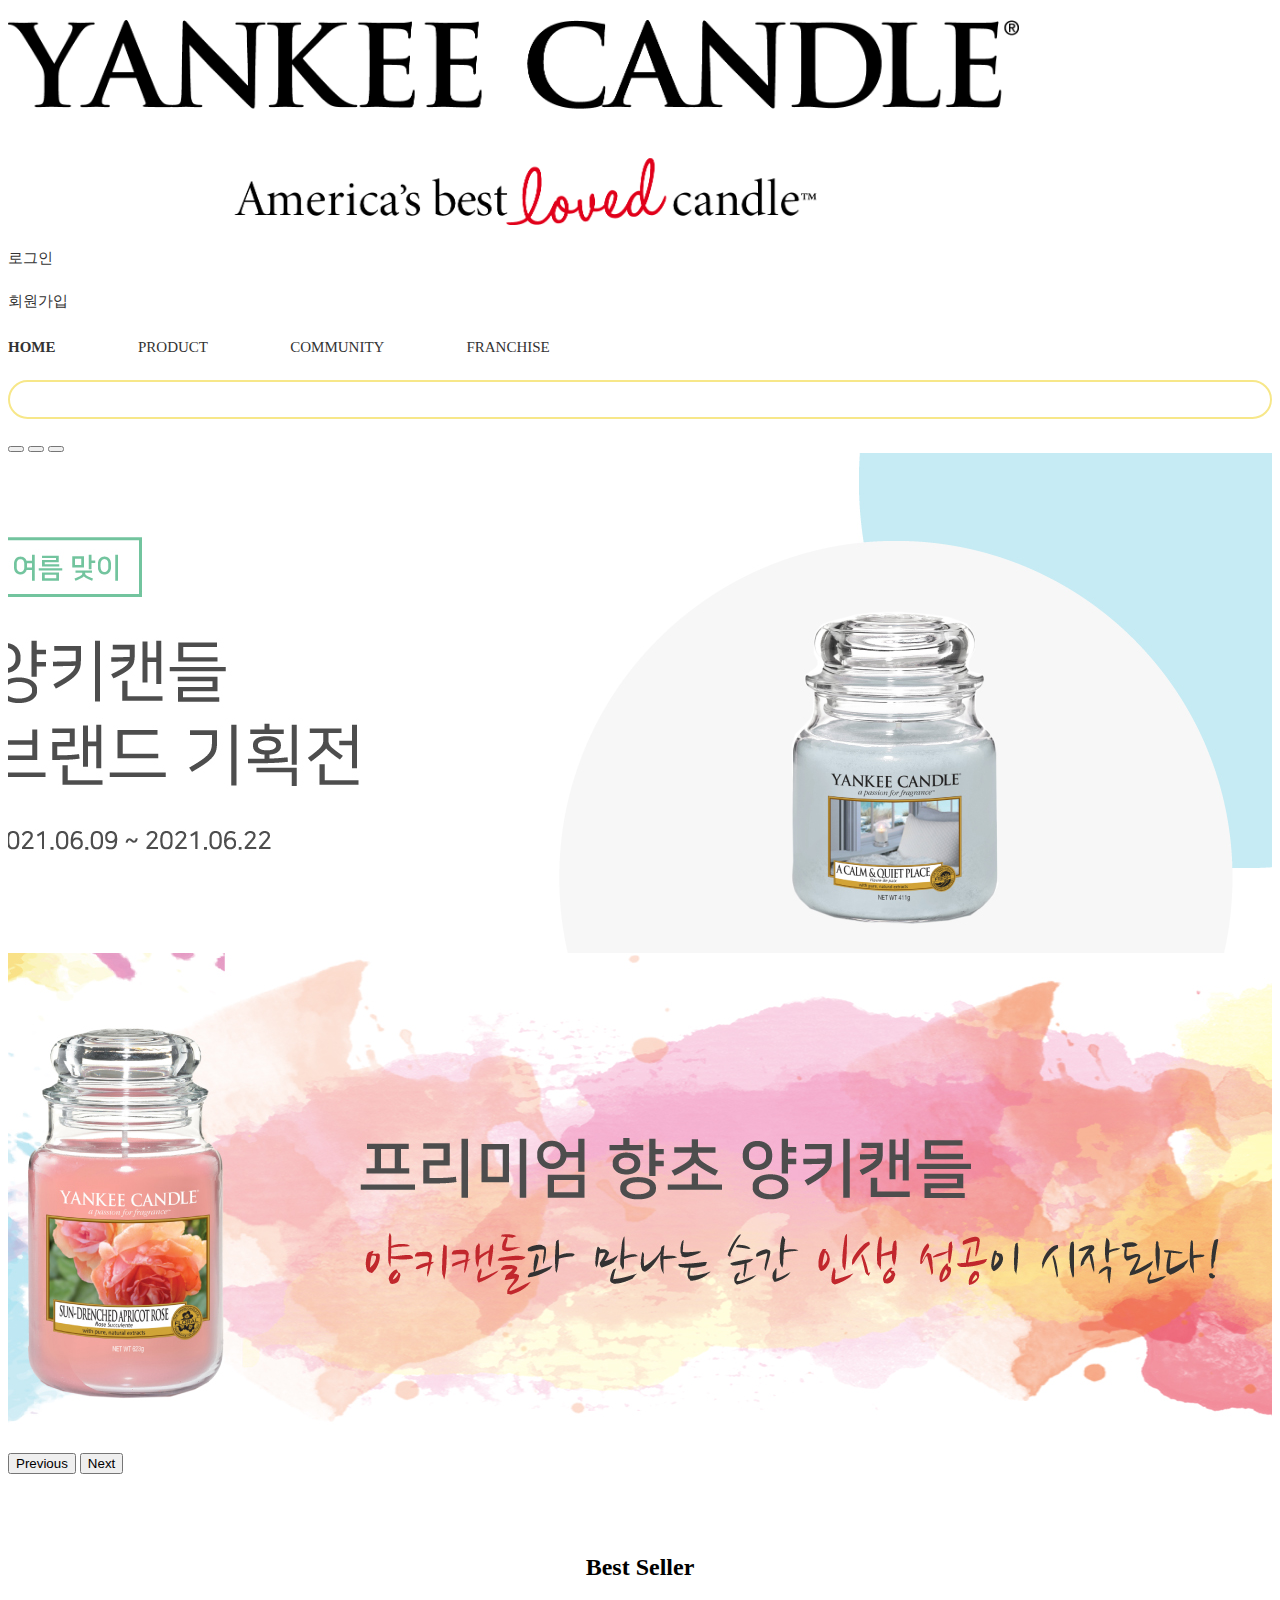
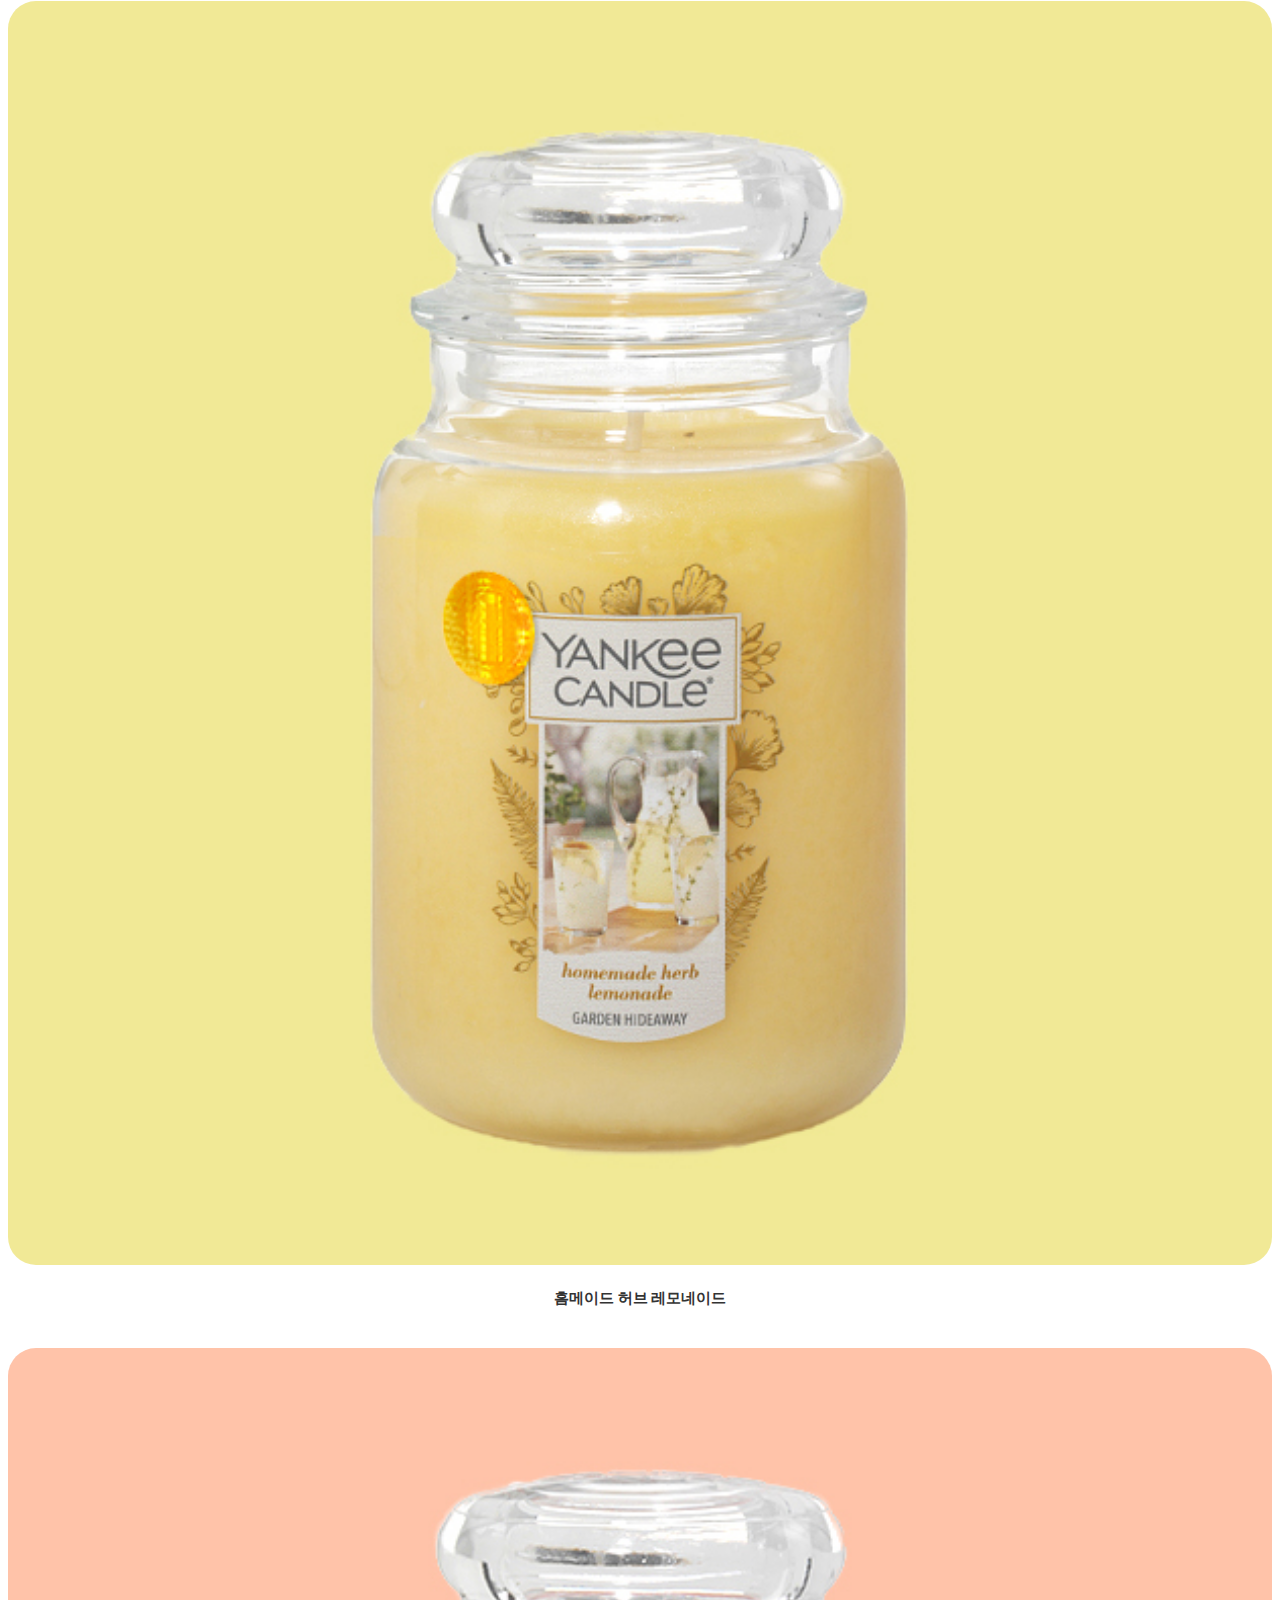
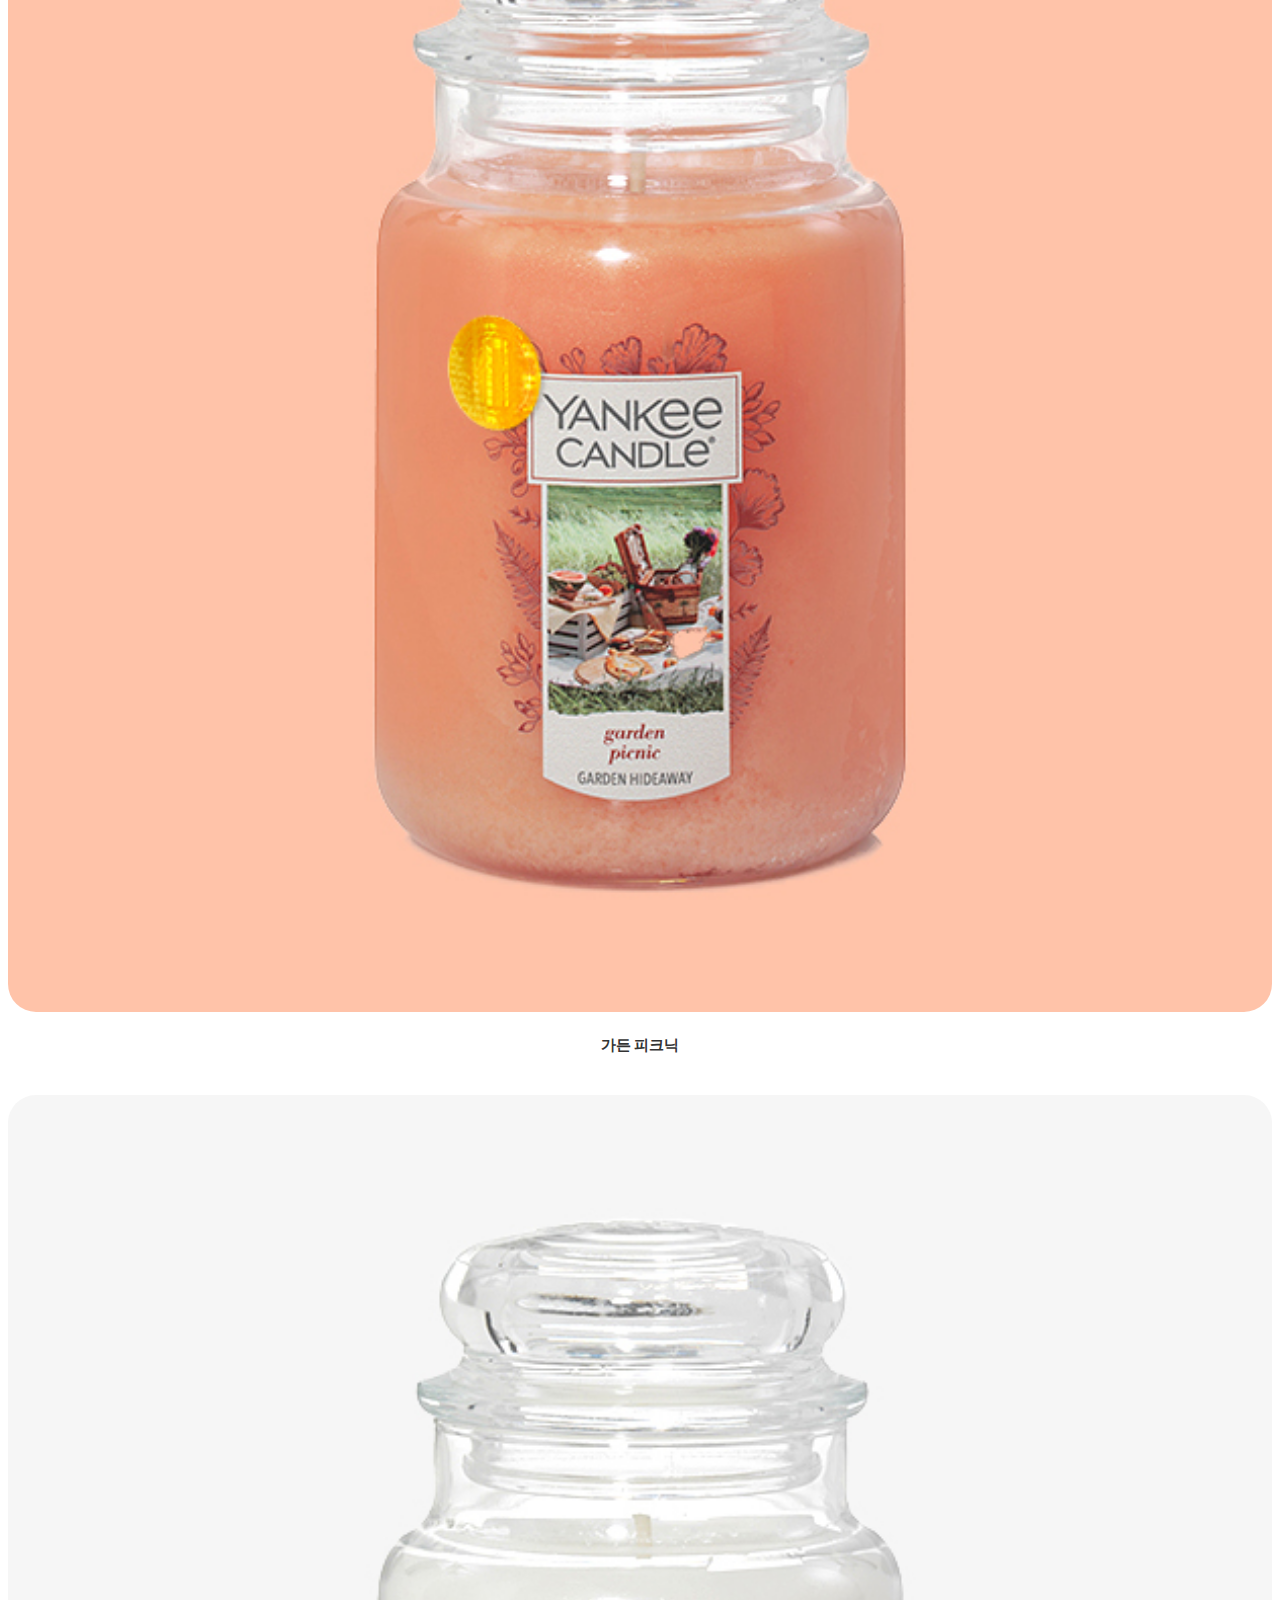
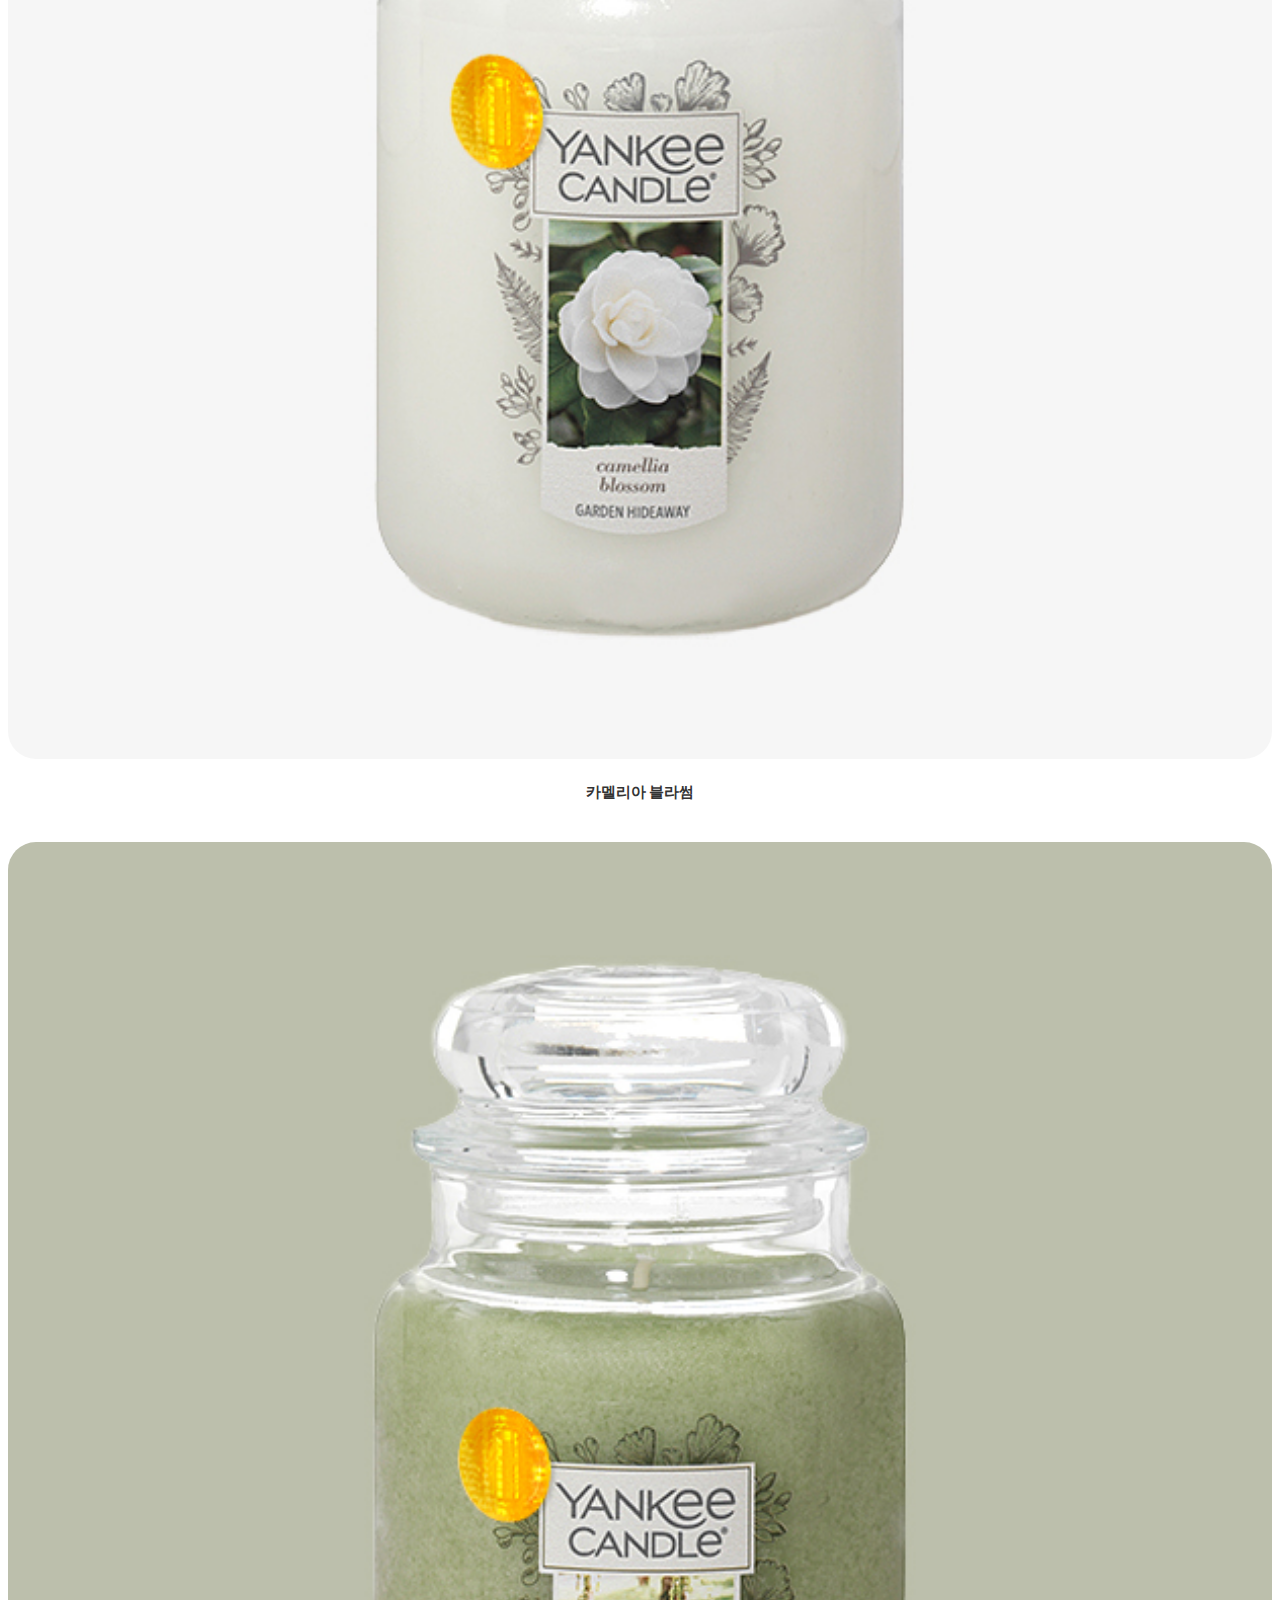
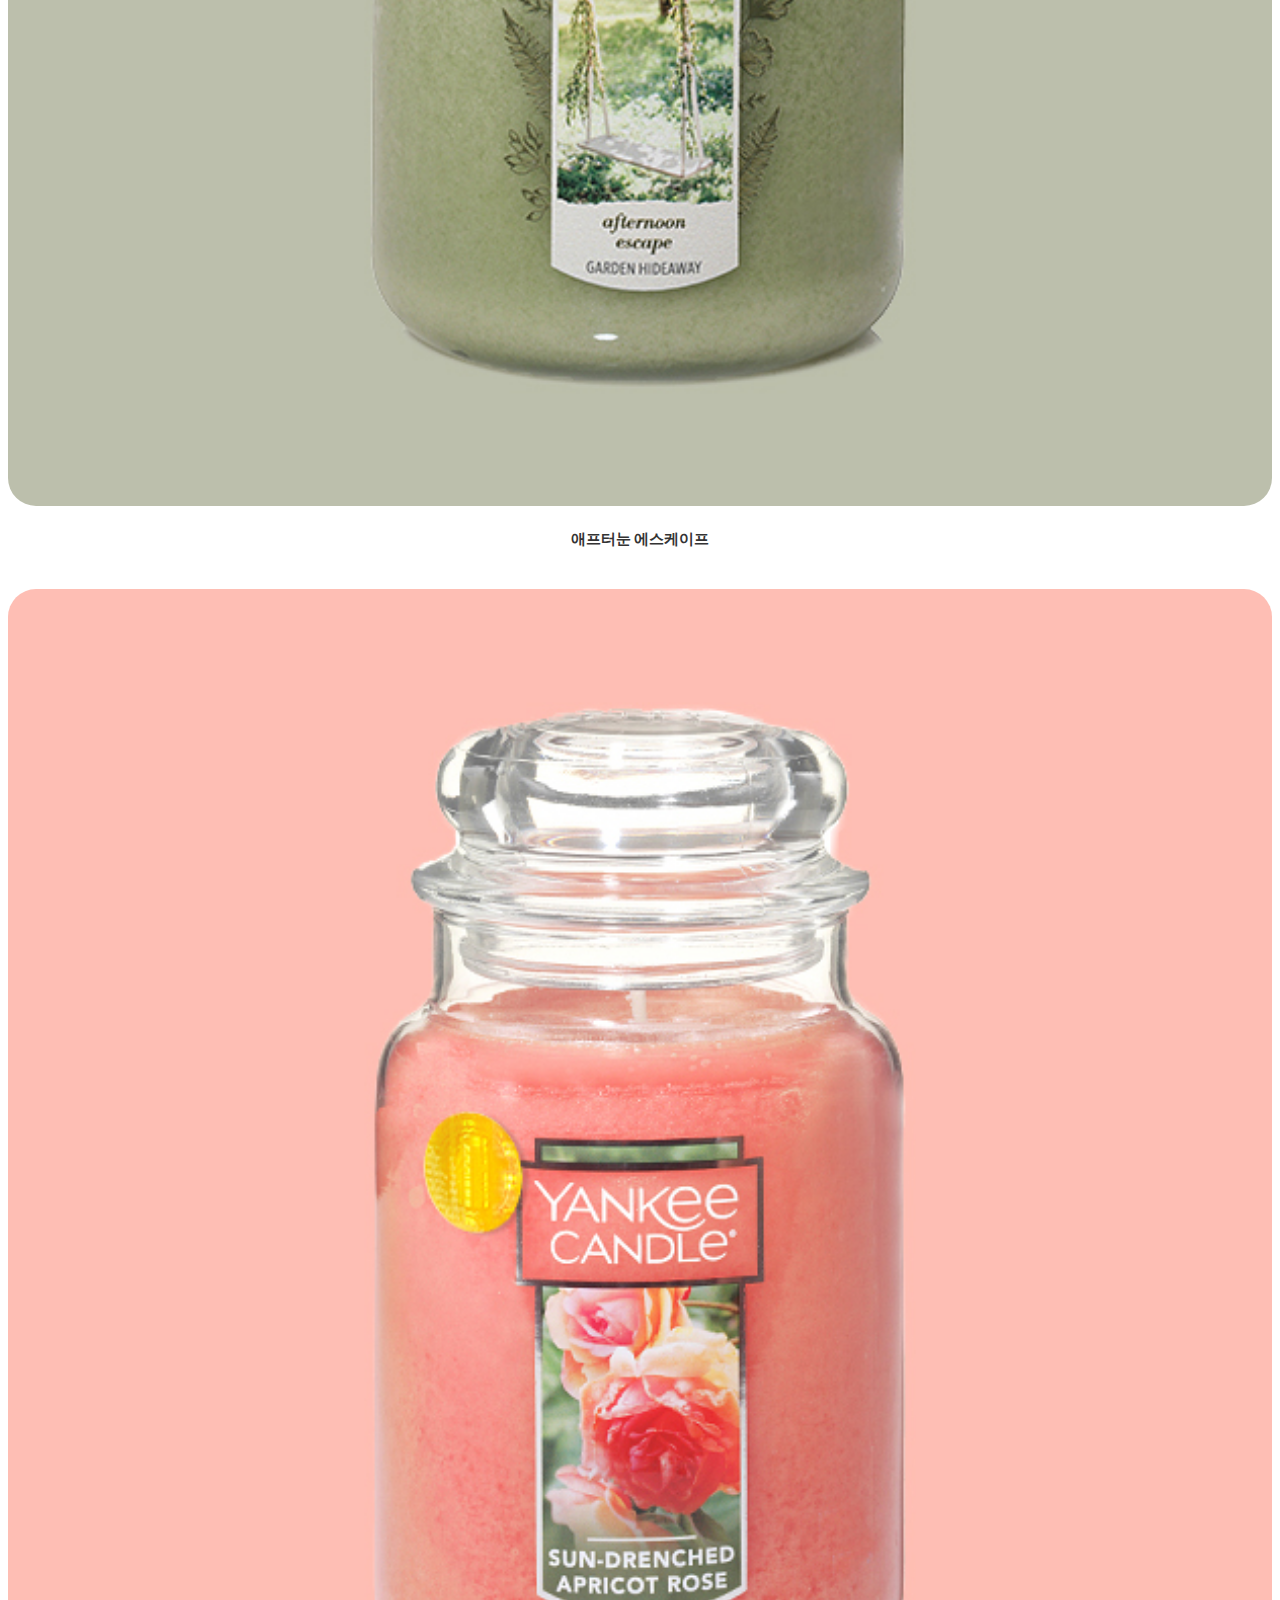
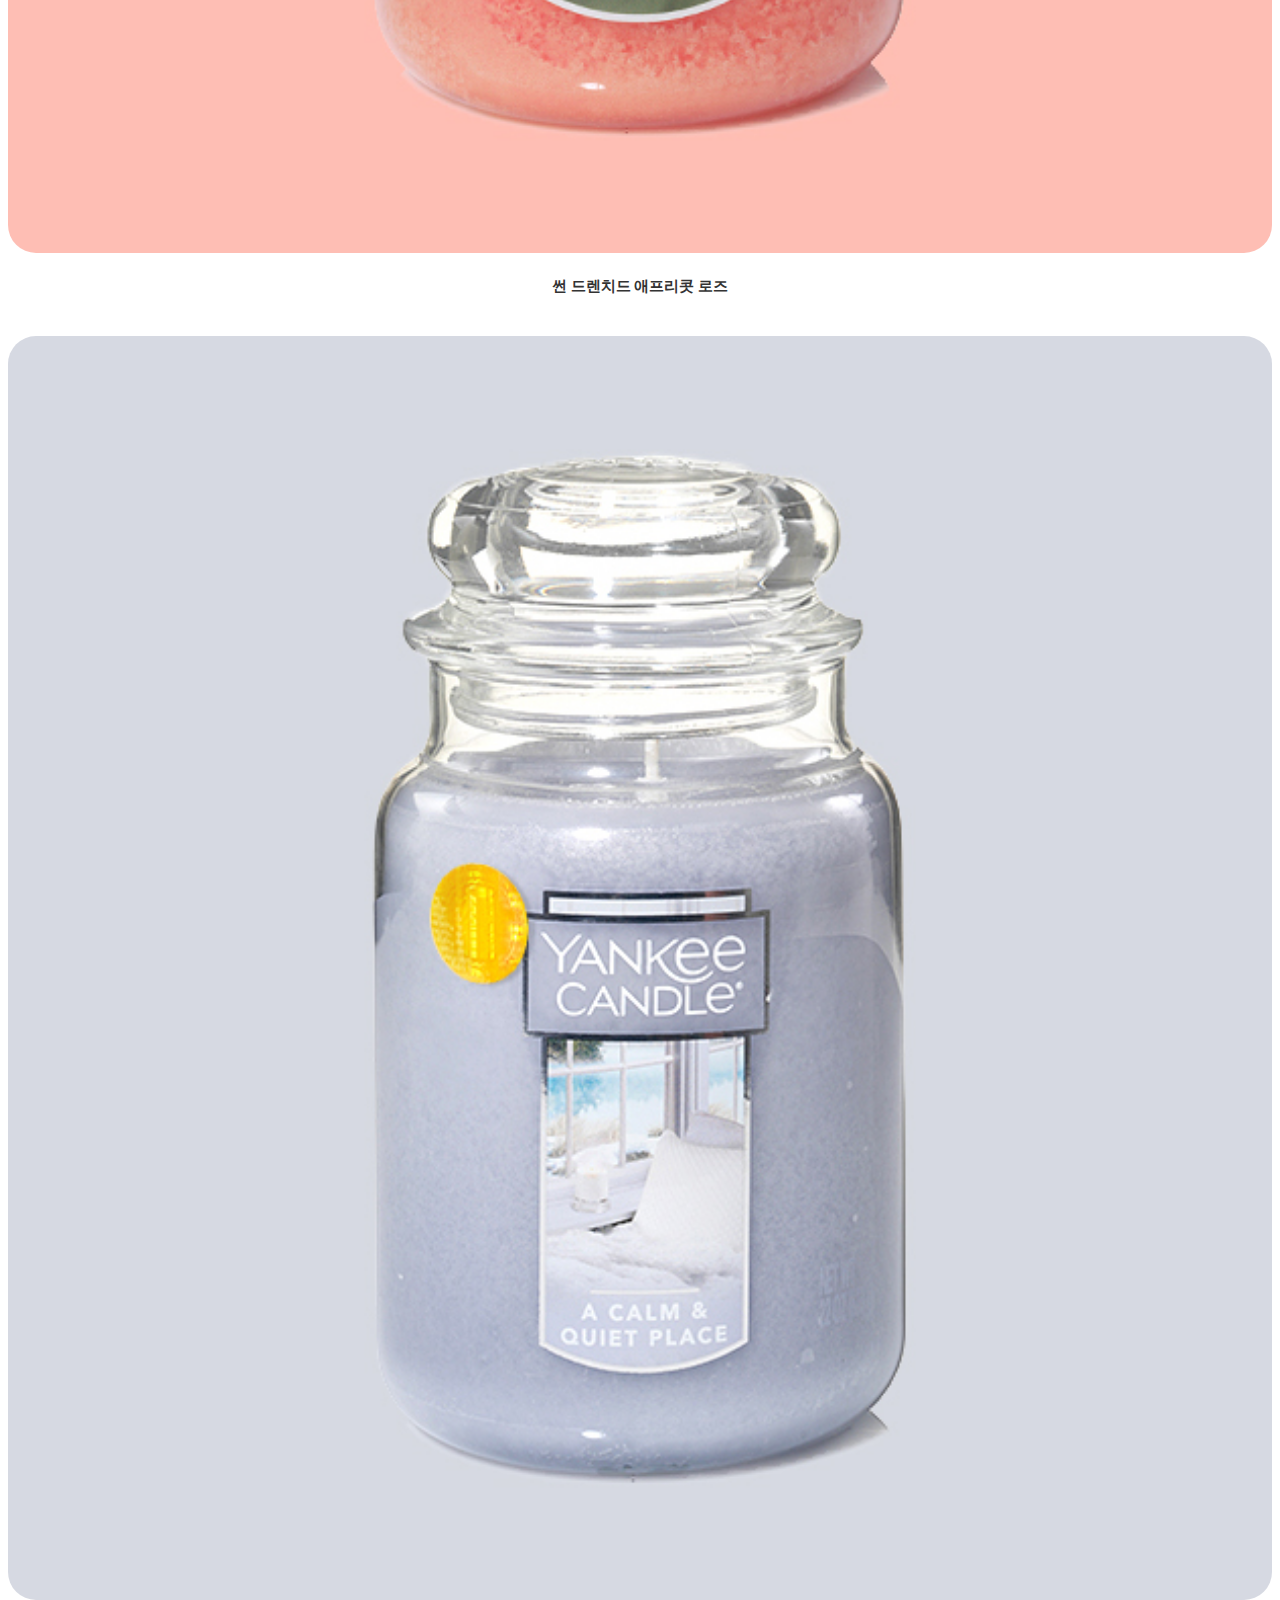
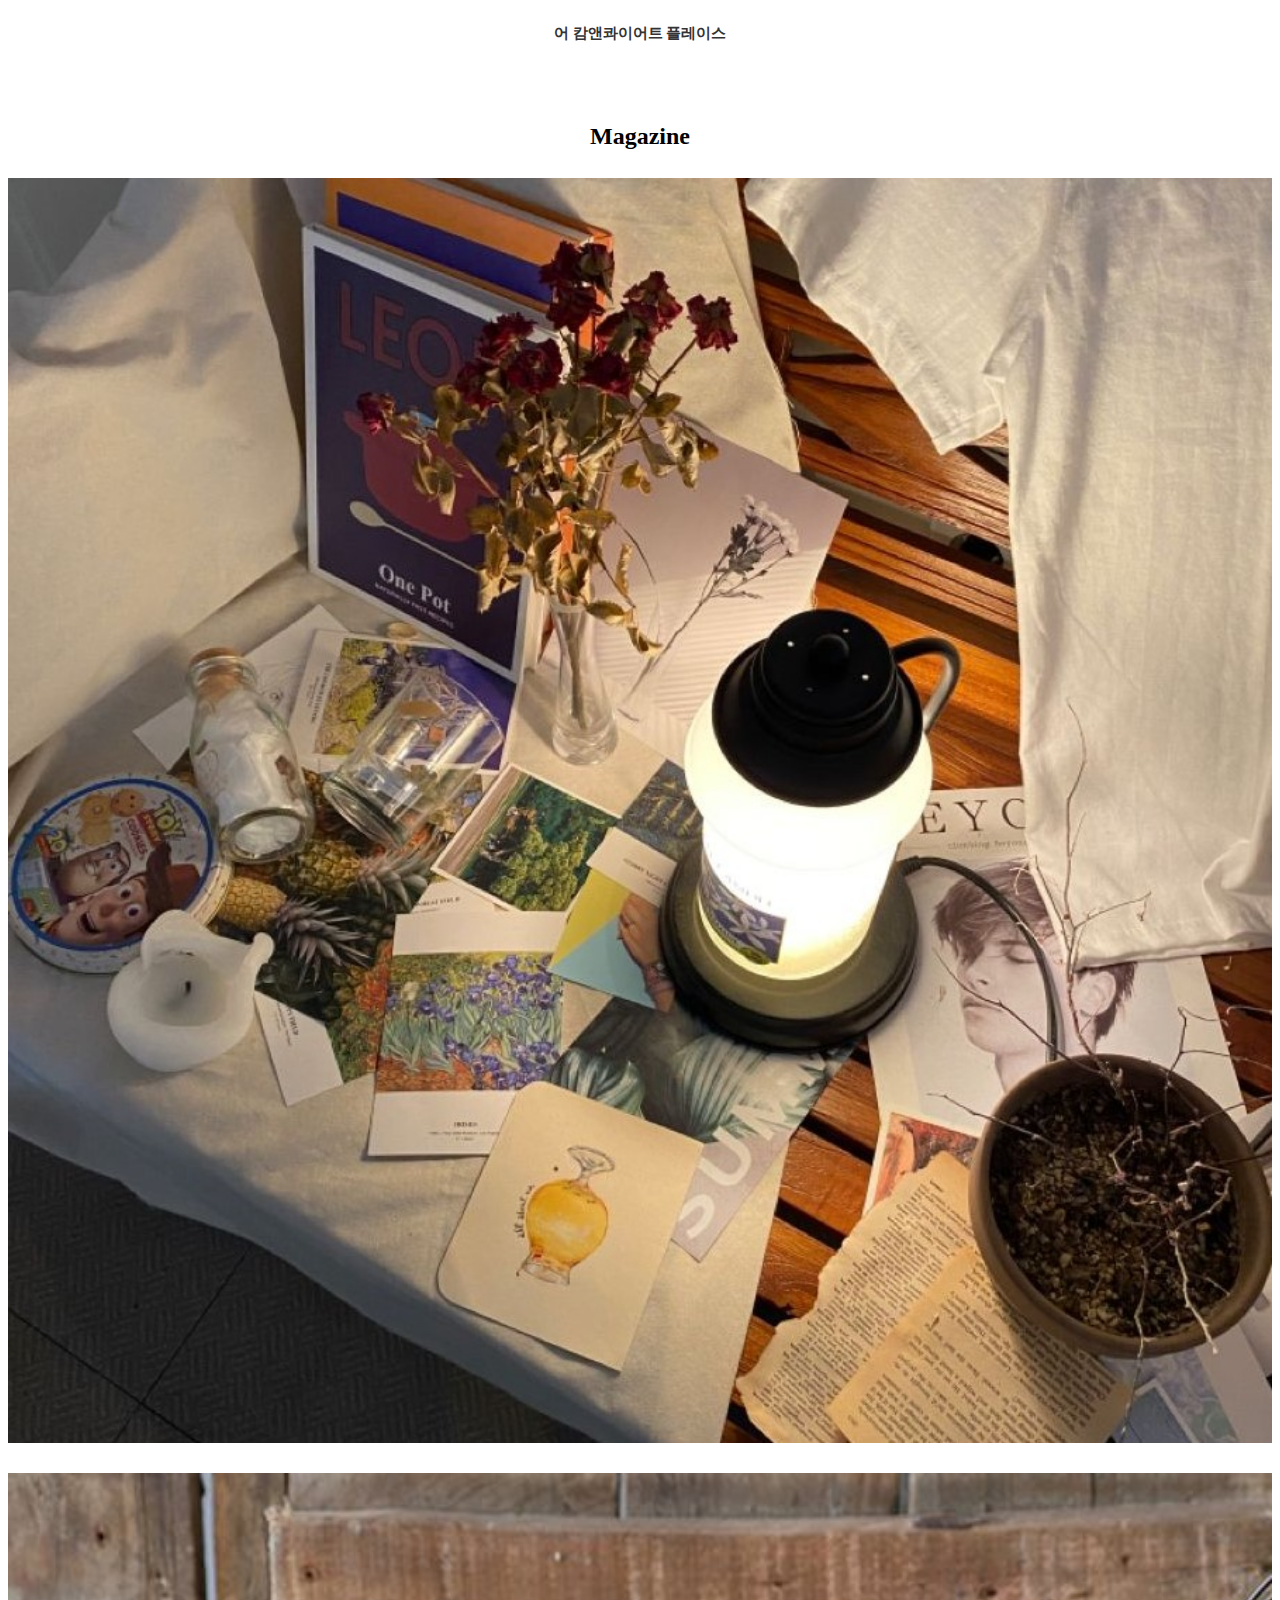
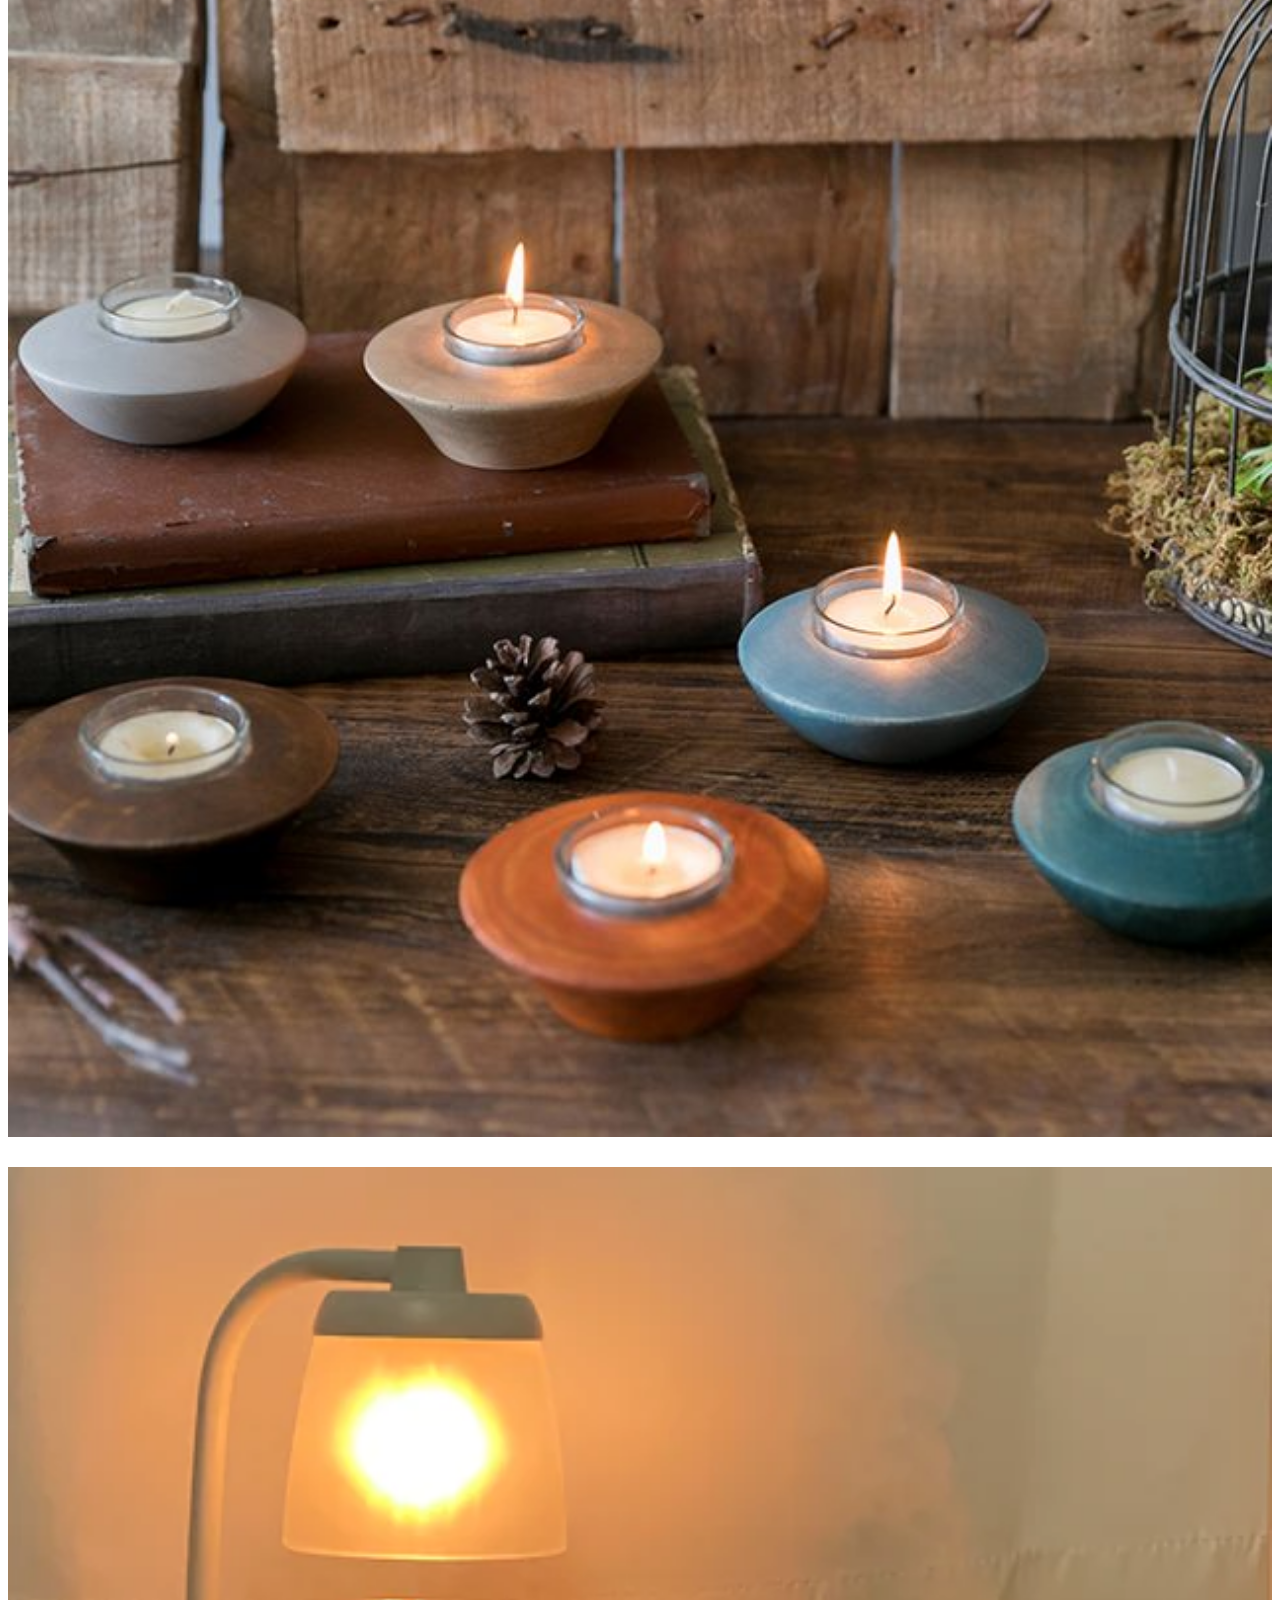
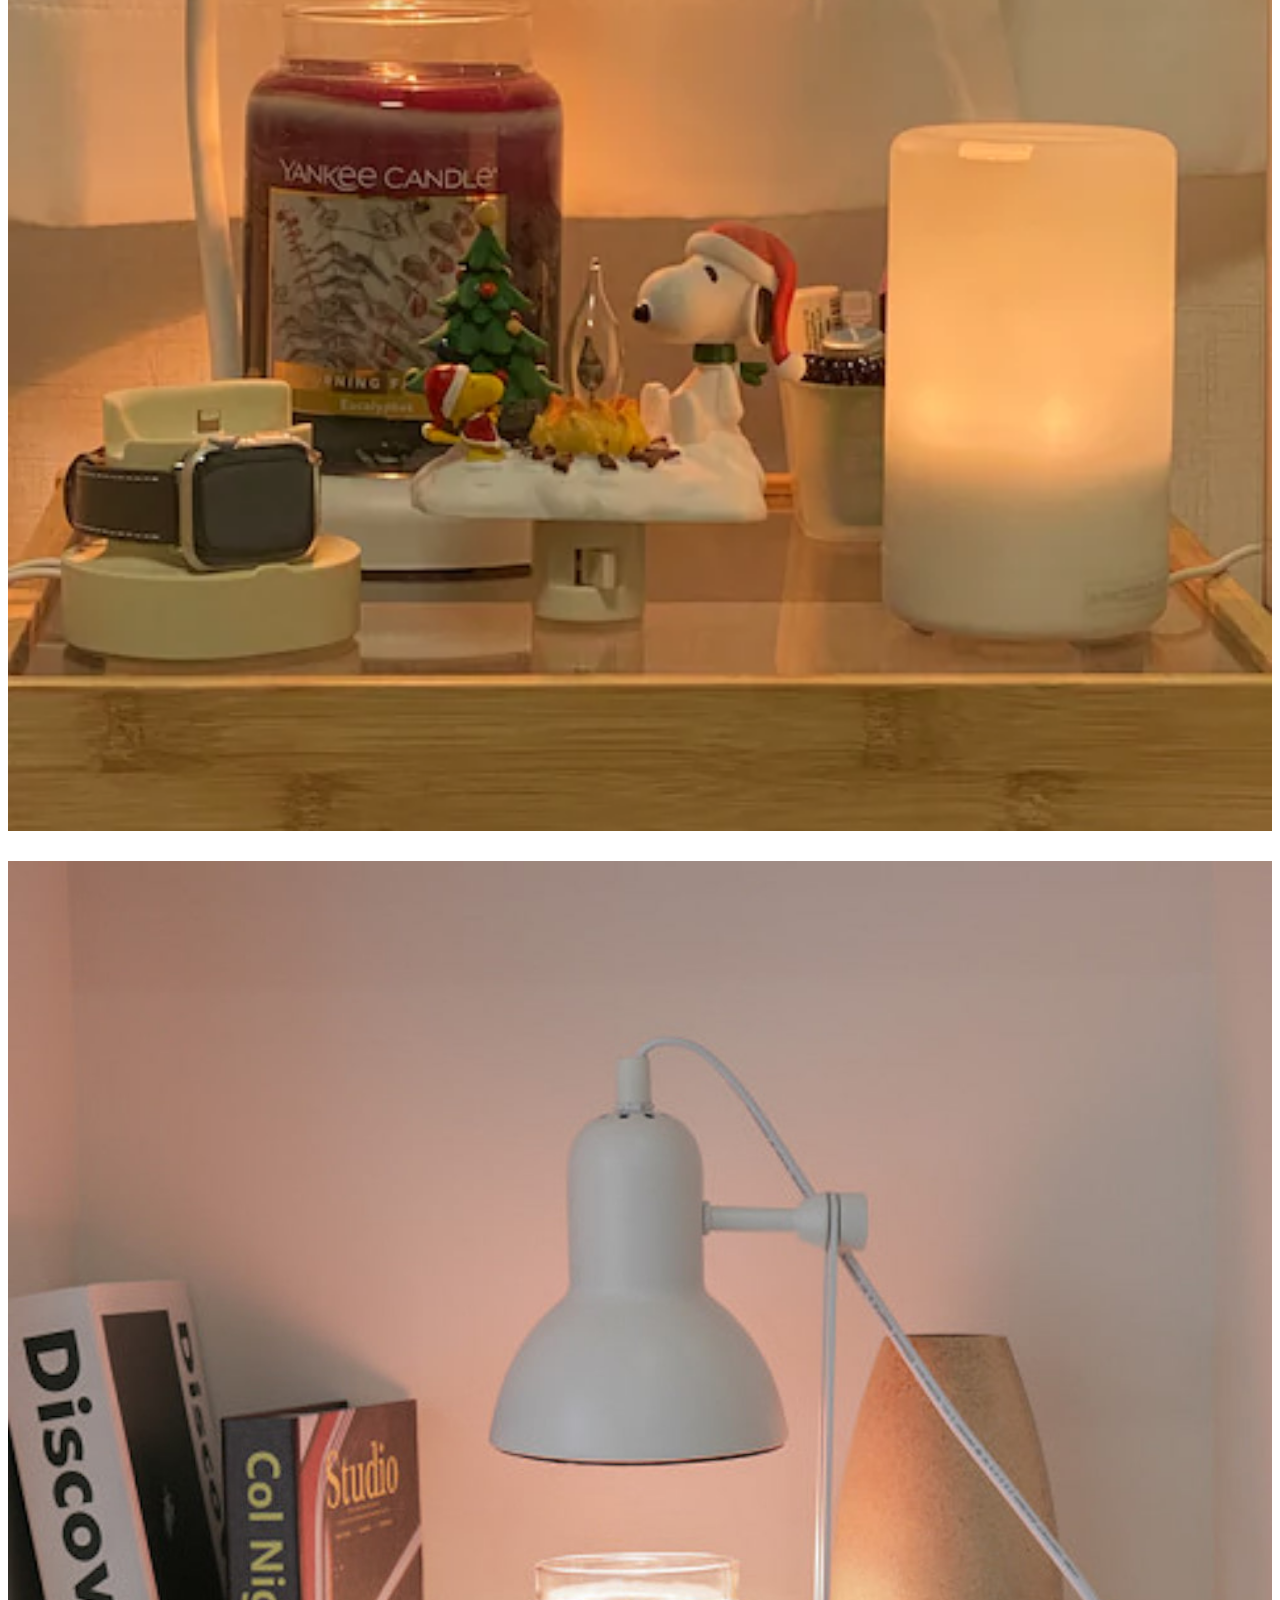
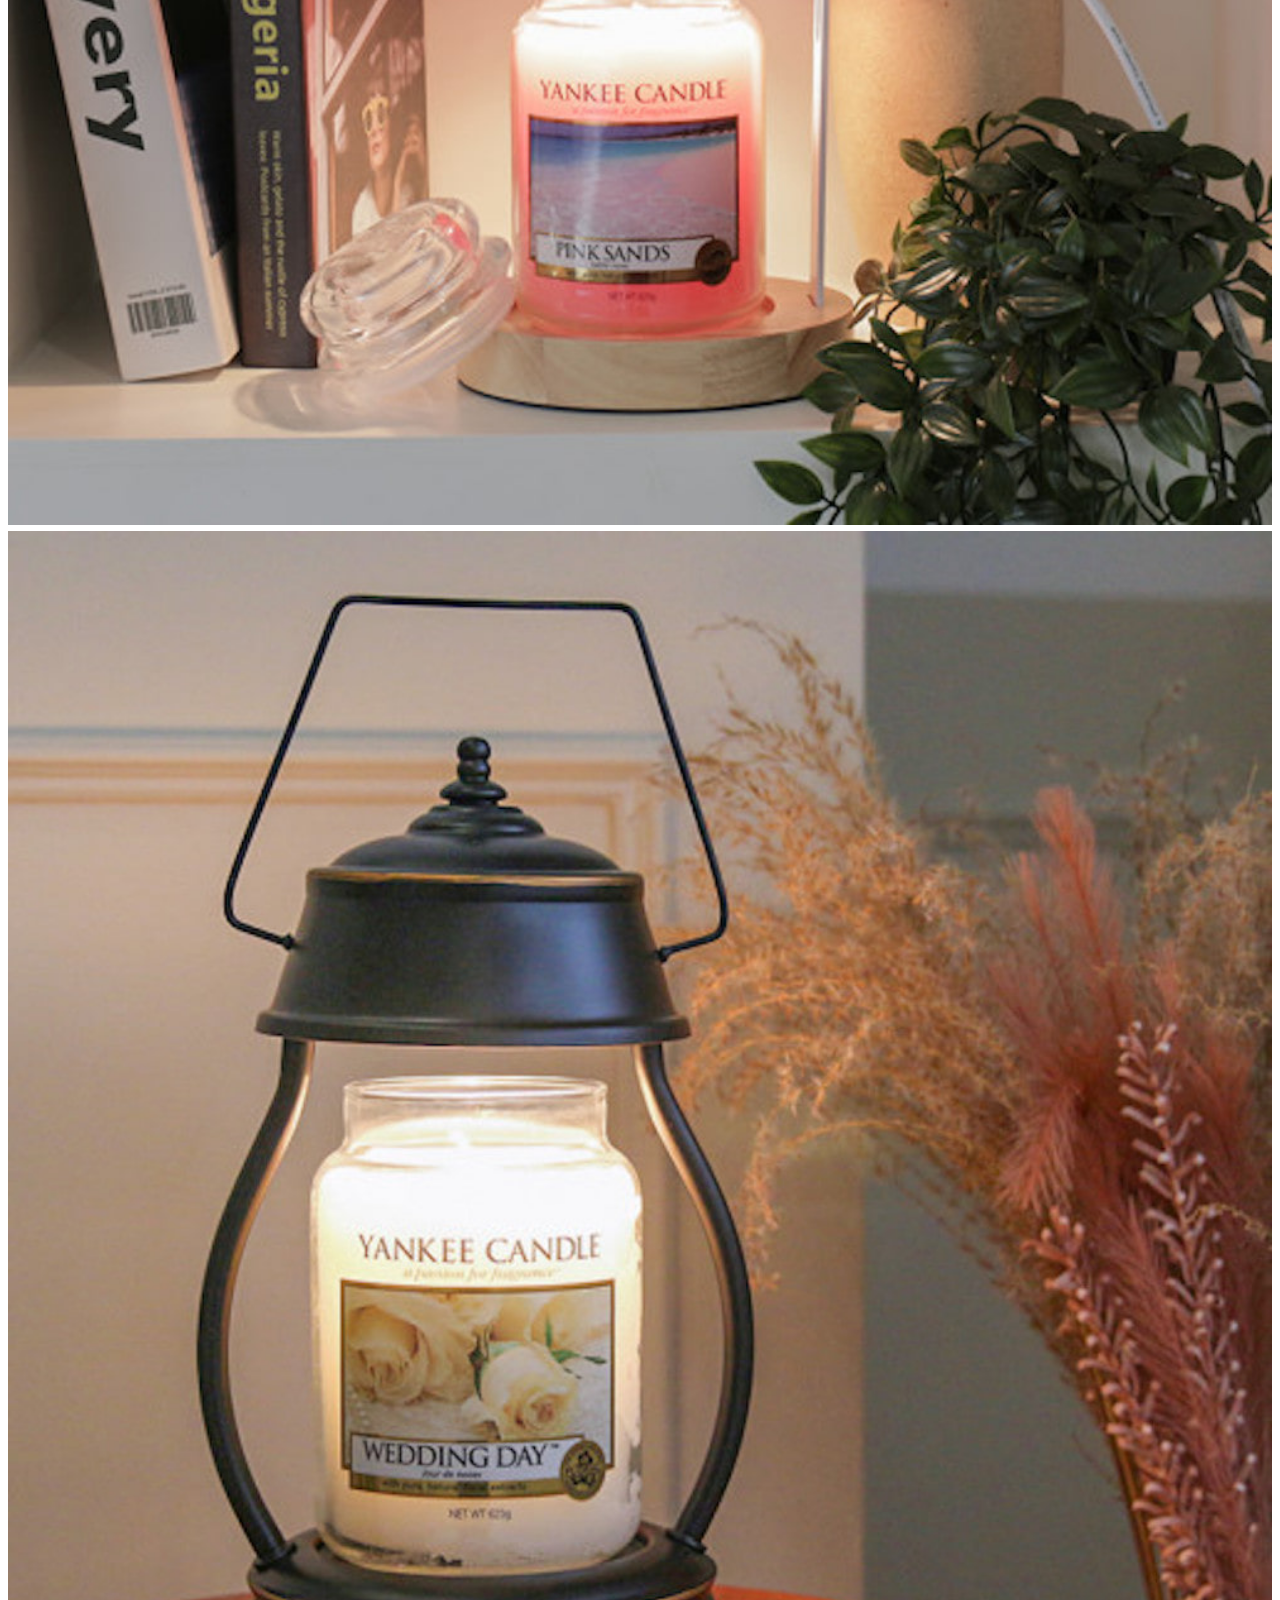
==== index.html @ b6dd4303 "Add files via upload" ====
<!DOCTYPE html>
<html lang="ko-KR">
<head>
	<meta charset="utf-8">
	<meta name="viewport" content="width=device-width, initial-scale=1">
	<link rel="stylesheet" href="style1.css">

	<title>	YANKEE CANDLE </title>
	<link href="https://cdn.jsdelivr.net/npm/bootstrap@5.0.1/dist/css/bootstrap.min.css" rel="stylesheet" integrity="sha384-+0n0xVW2eSR5OomGNYDnhzAbDsOXxcvSN1TPprVMTNDbiYZCxYbOOl7+AMvyTG2x" crossorigin="anonymous">
</head>

<body>

	<script src="https://cdn.jsdelivr.net/npm/bootstrap@5.0.1/dist/js/bootstrap.bundle.min.js" integrity="sha384-gtEjrD/SeCtmISkJkNUaaKMoLD0//ElJ19smozuHV6z3Iehds+3Ulb9Bn9Plx0x4" crossorigin="anonymous"></script>
	
	<div class="container">
		<div class="row">
			<div class="col-3">
				<a href="home.html" class="logo">
					<div class="logo" role="alert" mr-left>
						<img class="logo-image" src="./images/logo.png" width="80%">
					</div>
				</a>
			</div>
			<div class="col-7"></div>
			<div class="col-1">
				<div class="login">
					<a class="login-link" href="#">로그인</a>
				</div>
	     	</div>
	     	<div class="col-1">
	     		<div class="membership">
	     			<a class="membership-link" href="#">회원가입</a>
	     		</div>
	     	</div>
		</div>
	</div>

	<!-- navbar -->
	<div class="container">
		<div class="row">
			<div class="col-6">
				<div class="nav">
					<a class="nav-link1" href="home.html"><b>HOME</b> &nbsp;&nbsp;&nbsp;&nbsp; </a>
					<a class="nav-link2" href="product.html">PRODUCT &nbsp;&nbsp;&nbsp;&nbsp; </a> 
					<a class="nav-link3" href="community.html">COMMUNITY &nbsp;&nbsp;&nbsp;&nbsp; </a> 
					<a class="nav-link4" href="franchise.html">FRANCHISE &nbsp;&nbsp;&nbsp;&nbsp; </a> 
				</div>
			</div>
			<div class="col-2"></div>
			<div class="col-4">
				<div class="search"></div>
			</div>
		</div>
	</div>

	
	<!-- Carousel -->
	<div id="carouselExampleIndicators" class="carousel slide" data-bs-ride="carousel">
	  <div class="carousel-indicators">
	    <button type="button" data-bs-target="#carouselExampleIndicators" data-bs-slide-to="0" class="active" aria-current="true" aria-label="Slide 1"></button>
	    <button type="button" data-bs-target="#carouselExampleIndicators" data-bs-slide-to="1" aria-label="Slide 2"></button>
	    <button type="button" data-bs-target="#carouselExampleIndicators" data-bs-slide-to="2" aria-label="Slide 3"></button>
	  </div>
	  <div class="carousel-inner">
	    <div class="carousel-item item1 active">
	    	<div class="helper"></div><div class="intro">	 
	    	</div>
	    </div>
	    <div class="carousel-item item2">
	    	<div class="helper"></div><div class="intro">	 
	    	</div>
	    </div>
	  </div>
	  <button class="carousel-control-prev" type="button" data-bs-target="#carouselExampleIndicators" data-bs-slide="prev">
	    <span class="carousel-control-prev-icon" aria-hidden="true"></span>
	    <span class="visually-hidden">Previous</span>
	  </button>
	  <button class="carousel-control-next" type="button" data-bs-target="#carouselExampleIndicators" data-bs-slide="next">
	    <span class="carousel-control-next-icon" aria-hidden="true"></span>
	    <span class="visually-hidden">Next</span>
	  </button>
	</div>

	

	<!-- Best Seller  -->
	<div class="container">
		<div class="row">
			<div class="col-5"></div>
			<div class="col-2">
				<div class="best">
				  <b>Best Seller</b>
				</div>
			<div class="col-5"></div>
			</div>
		</div>

		<div class="row">
			<div class="col-2">
				<a href="product-1.html" class="best1-1">
					<img class="best-image" src="./images/b_1.jpg" width="100%" >
					<div class="best-info">
						<h4>홈메이드 허브 레모네이드</h4>
					</div>
				</a>
			</div>

			<div class="col-2">
				<a href="product-1.html" class="best1-1">
					<img class="best-image" src="./images/b_2.jpg" width="100%" >
					<div class="best-info">
						<h4>가든 피크닉</h4>
					</div>
				</a>
			</div>

			<div class="col-2">
				<a href="product-1.html" class="category1-1">
					<img class="best-image" src="./images/b_3.jpg" width="100%" >
					<div class="best-info">
						<h4>카멜리아 블라썸</h4>
					</div>
				</a>
			</div>

			<div class="col-2">
				<a href="product-1.html" class="category1-1">
					<img class="best-image" src="./images/b_4.jpg" width="100%" >
					<div class="best-info">
						<h4>애프터눈 에스케이프</h4>
					</div>
				</a>
			</div>

			<div class="col-2">
				<a href="product-1.html" class="category1-1">
					<img class="best-image" src="./images/b_5.jpg" width="100%" >
					<div class="best-info">
						<h4>썬 드렌치드 애프리콧 로즈</h4>
					</div>
				</a>
			</div>

			<div class="col-2">
				<a href="product-1.html" class="category1-1">
					<img class="best-image" src="./images/b_6.jpg" width="100%" >
					<div class="best-info">
						<h4>어 캄앤콰이어트 플레이스</h4>
					</div>
				</a>
			</div>

		</div>
	</div>



<!-- Magazine -->
	<div class="container">
		<div class="row">
			<div class="col-5"></div>
			<div class="col-2">
				<div class="magazine">
				  <b>Magazine</b>
				</div>
			<div class="col-5"></div>
			</div>
		</div>

		<div class="row">
			<div class="col-4">
				<a href="#" class="magazine">
					<img class="magazine-image" src="./images/m2.jpg" width="100%" style="margin-bottom: 24px;" >
				</a>
			</div>

			<div class="col-4">
				<a href="#" class="magazine">
					<img class="magazine-image" src="./images/m4.jpg" width="100%" style="margin-bottom: 24px;">
				</a>
			</div>

			<div class="col-4">
				<a href="#" class="magazine">
					<img class="magazine-image" src="./images/m5.webp" width="100%" style="margin-bottom: 24px;">
				</a>
			</div>

			<div class="col-3">
				<a href="#" class="magazine">
					<img class="magazine-image" src="./images/m6.jpg" width="100%" >
				</a>
			</div>

			<div class="col-3">
				<a href="#" class="magazine">
					<img class="magazine-image" src="./images/m1.jpg" width="100%" >
				</a>
			</div>

			<div class="col-3">
				<a href="#" class="magazine">
					<img class="magazine-image" src="./images/m9.jpg" width="100%" >
				</a>
			</div>

			<div class="col-3">
				<a href="#" class="magazine">
					<img class="magazine-image" src="./images/m7.png" width="100%" >
				</a>
			</div>

		</div>
	</div>


<!-- Review -->
	<div class="container">
		<div class="row">
			<div class="col-5"></div>
			<div class="col-2">
				<div class="magazine">
				  <b>Review</b>
				</div>
			<div class="col-5"></div>
			</div>
		</div>

		<div class="row">
			<div class="col-4">
				<a href="#" class="review">
					<img class="review-image" src="./images/r1.jpg" width="100%" >
				</a>
			</div>

			<div class="col-4">
				<a href="#" class="review">
					<img class="review-image" src="./images/r2.jpg" width="100%" >
				</a>
			</div>

			<div class="col-4">
				<a href="#" class="review">
					<img class="review-image" src="./images/r3.jpg" width="100%" >
				</a>
			</div>

		</div>
	</div>


	<div class="footer">
		<a href="./images/facebook.png">
		 <img src="./images/facebook.png" height="20"></a>
		<a href="./images/instagram.png">
		 <img src="./images/instagram.png" height="20"></a>
		<a href="./images/twitter.png">
		 <img src="./images/twitter.png" height="20"></a><br><br>
		상호 : (주)아로마글로바대표 : 임미숙본사 : 380-871) 충청북도 충주시 기업도시2로 27 (영평리 571)<br>
		서울사무소 : 135-871) 서울시 강남구 영동대로 607, 9층 (삼성동, 랜드마크타워)대표전화 : 1544-5885<br>
		사업자번호 : 220-81-99275Copyright © (주)아로마글로바. All rights reserved.
	</div>



	


	<script src="https://cdn.jsdelivr.net/npm/@popperjs/core@2.9.2/dist/umd/popper.min.js" integrity="sha384-IQsoLXl5PILFhosVNubq5LC7Qb9DXgDA9i+tQ8Zj3iwWAwPtgFTxbJ8NT4GN1R8p" crossorigin="anonymous"></script>
	<script src="https://cdn.jsdelivr.net/npm/bootstrap@5.0.1/dist/js/bootstrap.min.js" integrity="sha384-Atwg2Pkwv9vp0ygtn1JAojH0nYbwNJLPhwyoVbhoPwBhjQPR5VtM2+xf0Uwh9KtT" crossorigin="anonymous"></script>

</body>
		
</html>
---- style1.css ----
<style>

*{
	font-family: 'Noto Sans KR', sans-serif;
}

.logo-image{
	display: block;
	margin-top: 20px;
}

.login{
	font-size: 15px;
	margin-top: 24px;
	text-decoration: none;
	color: #333333;
}

.login a{
	color: #333333;
}


.membership{
	font-size: 15px;
	margin-top: 24px;
	text-decoration: none;
	color: #333333;
}

.membership a{
	color: #333333;
}

.nav{
	font-size: 15px;
	word-spacing: 10px;
	margin-top: 28px;
	margin-bottom: 16px;
	color: #333333;
}

.nav a{
	color: #5F5F5F;
}

.nav :hover{
	font-weight: 700;
	color: #B5E0EC;
}

a:link{
	text-decoration: none;
	color: #333333;
}

.search{
	background-color: white;
	height: 35px;
	border: 2px solid #F7E789;
	border-radius: 1.5em;
	margin-top: 24px;
	margin-bottom: 16px;
}

.line{
	background-color: #DBDBDB;
	height: 1px;
	width: 100%;
}

.carousel-item{
	height: 500px;
	background-color: gray;
	text-align: center;
}

.carousel-item.item1{
	background-image: url('./images/1.jpg');
	background-size: cover;
	background-position: center center;
}

.carousel-item.item2{
	background-image: url('./images/2.jpg');
	background-size: cover;
	background-position: center top;
}

.carousel-item .intro{
	display: inline-block;
	vertical-align: middle;
}

.carousel-item .helper{
	display: inline-block;
	height: 100%;
	vertical-align: middle;
}

.best{
	text-align: center;
	font-size: 24px;
	margin-top: 80px;
}

.best-image{
	margin-top: 20px;
	border-radius: 28px;
}

.best-info h4{
	font-size: 15px;
	text-align: center;
	margin-top: 20px;
	color: #333333;
}

.course{
	display: block;
	box-shadow: 0 2px 4px 0 rgba(0, 0, 0, 0.15);
	margin: 0 0 20px 0;
	text-decoration: none;
}

.course:hover{
	text-decoration: none;
}

.course .course-image{
	display: block;
}

.course .info{
	padding: 10px;
}

.course .info h4{
	font-size: 18px;
	color: #4a4a4a;
	margin-bottom:  10px;
}

.course .info .name{
	font-size: 13px;
	color: #4a4a4a;
}

.magazine{
	text-align: center;
	font-size: 24px;
	margin: 80px 0 28px 0;
}

.review:hover{
	background: yellow;
}

.footer{
	background-color: #F2F2F2;
	padding-top: 24px;
	padding-bottom: 24px;
	text-align: center;
	margin: 120px 0 20px 0;
	font-size: 12px;
	line-height: 24px;
}

.footer a{
	margin: 0 10px;
	text-decoration: none;
}



</style>
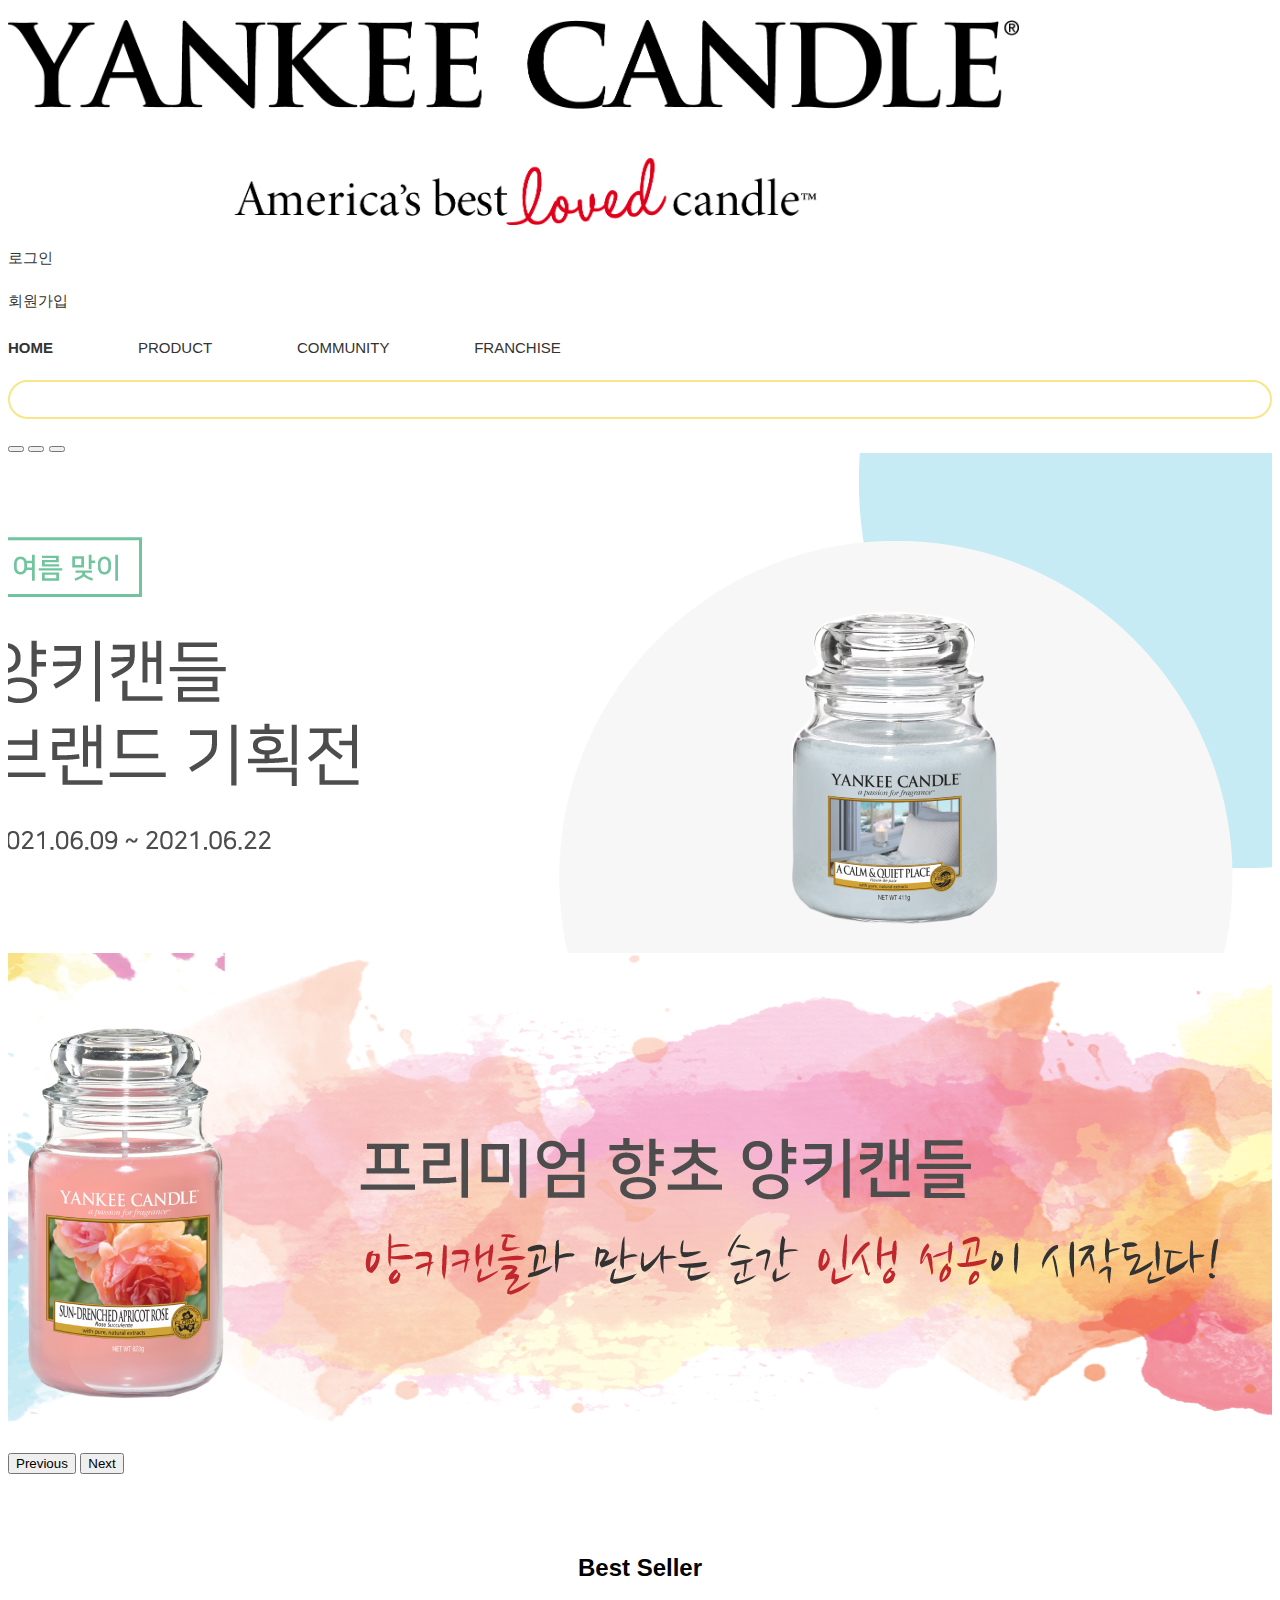
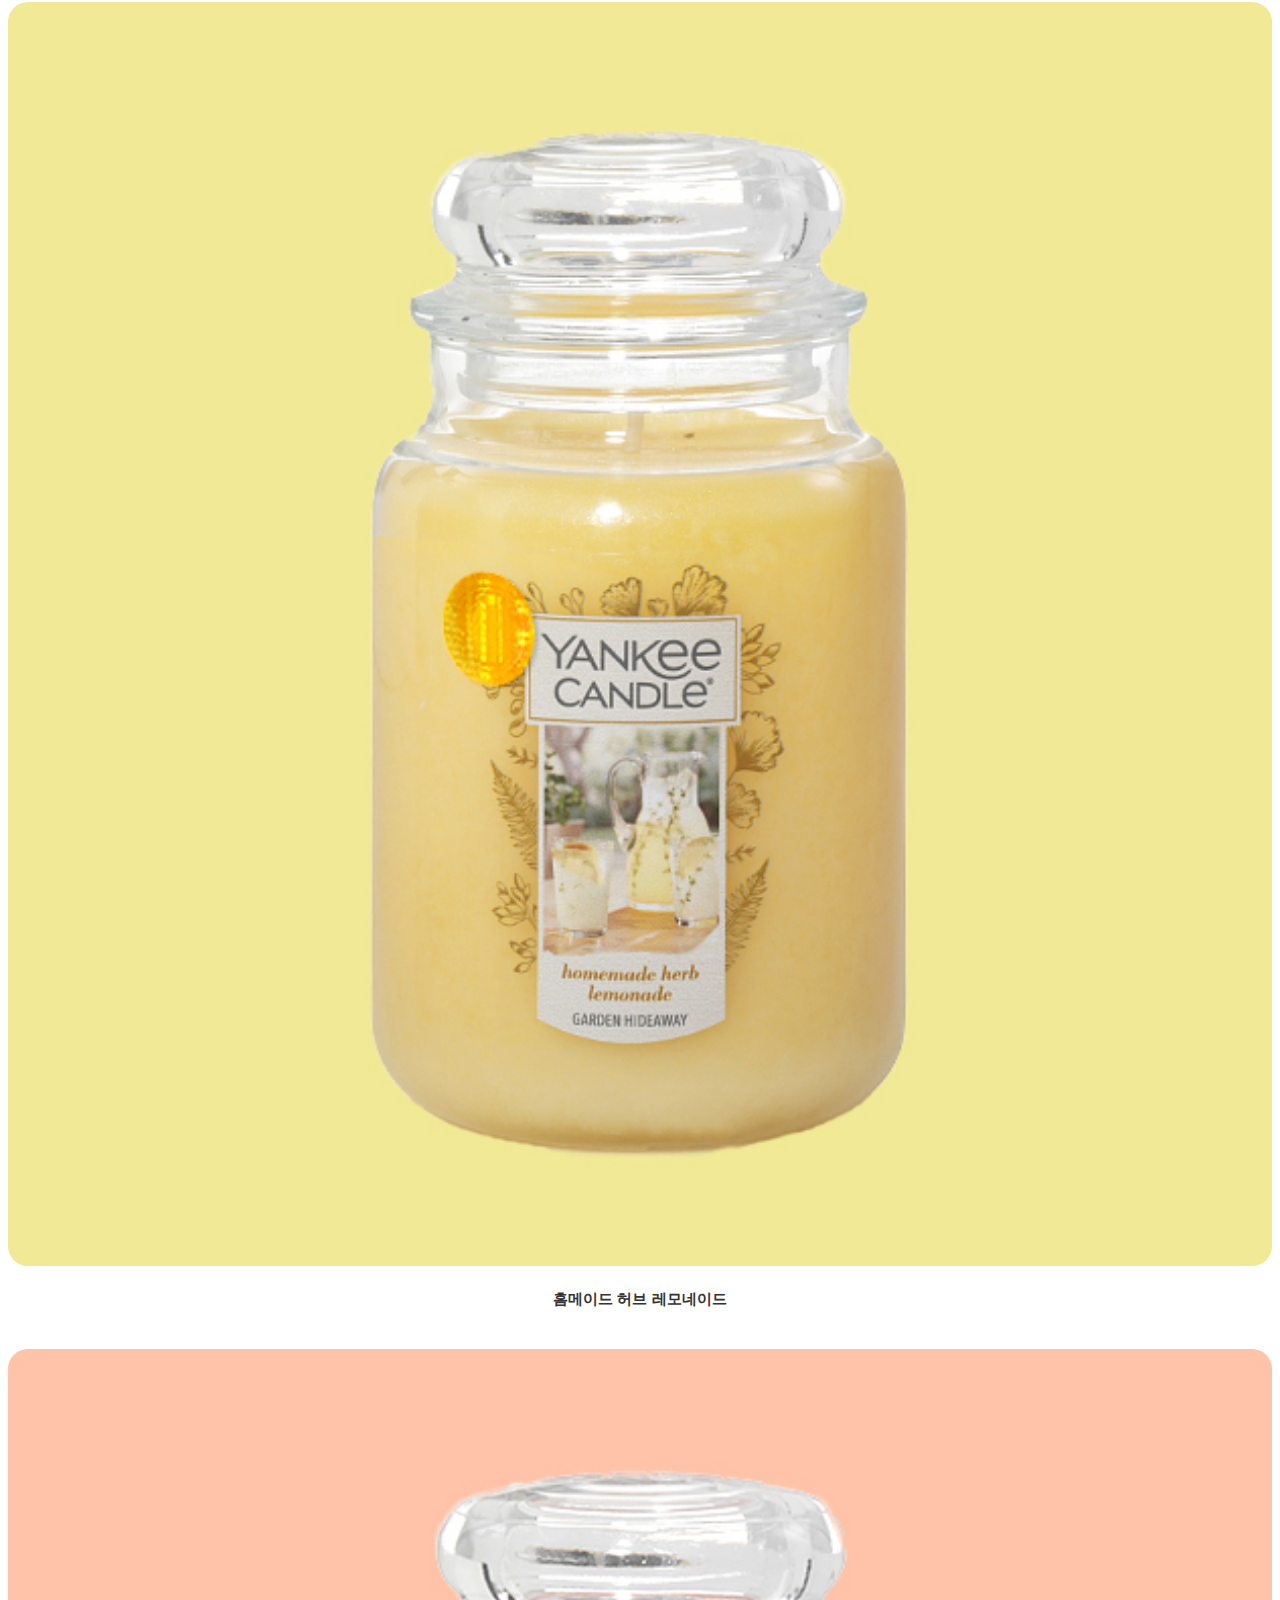
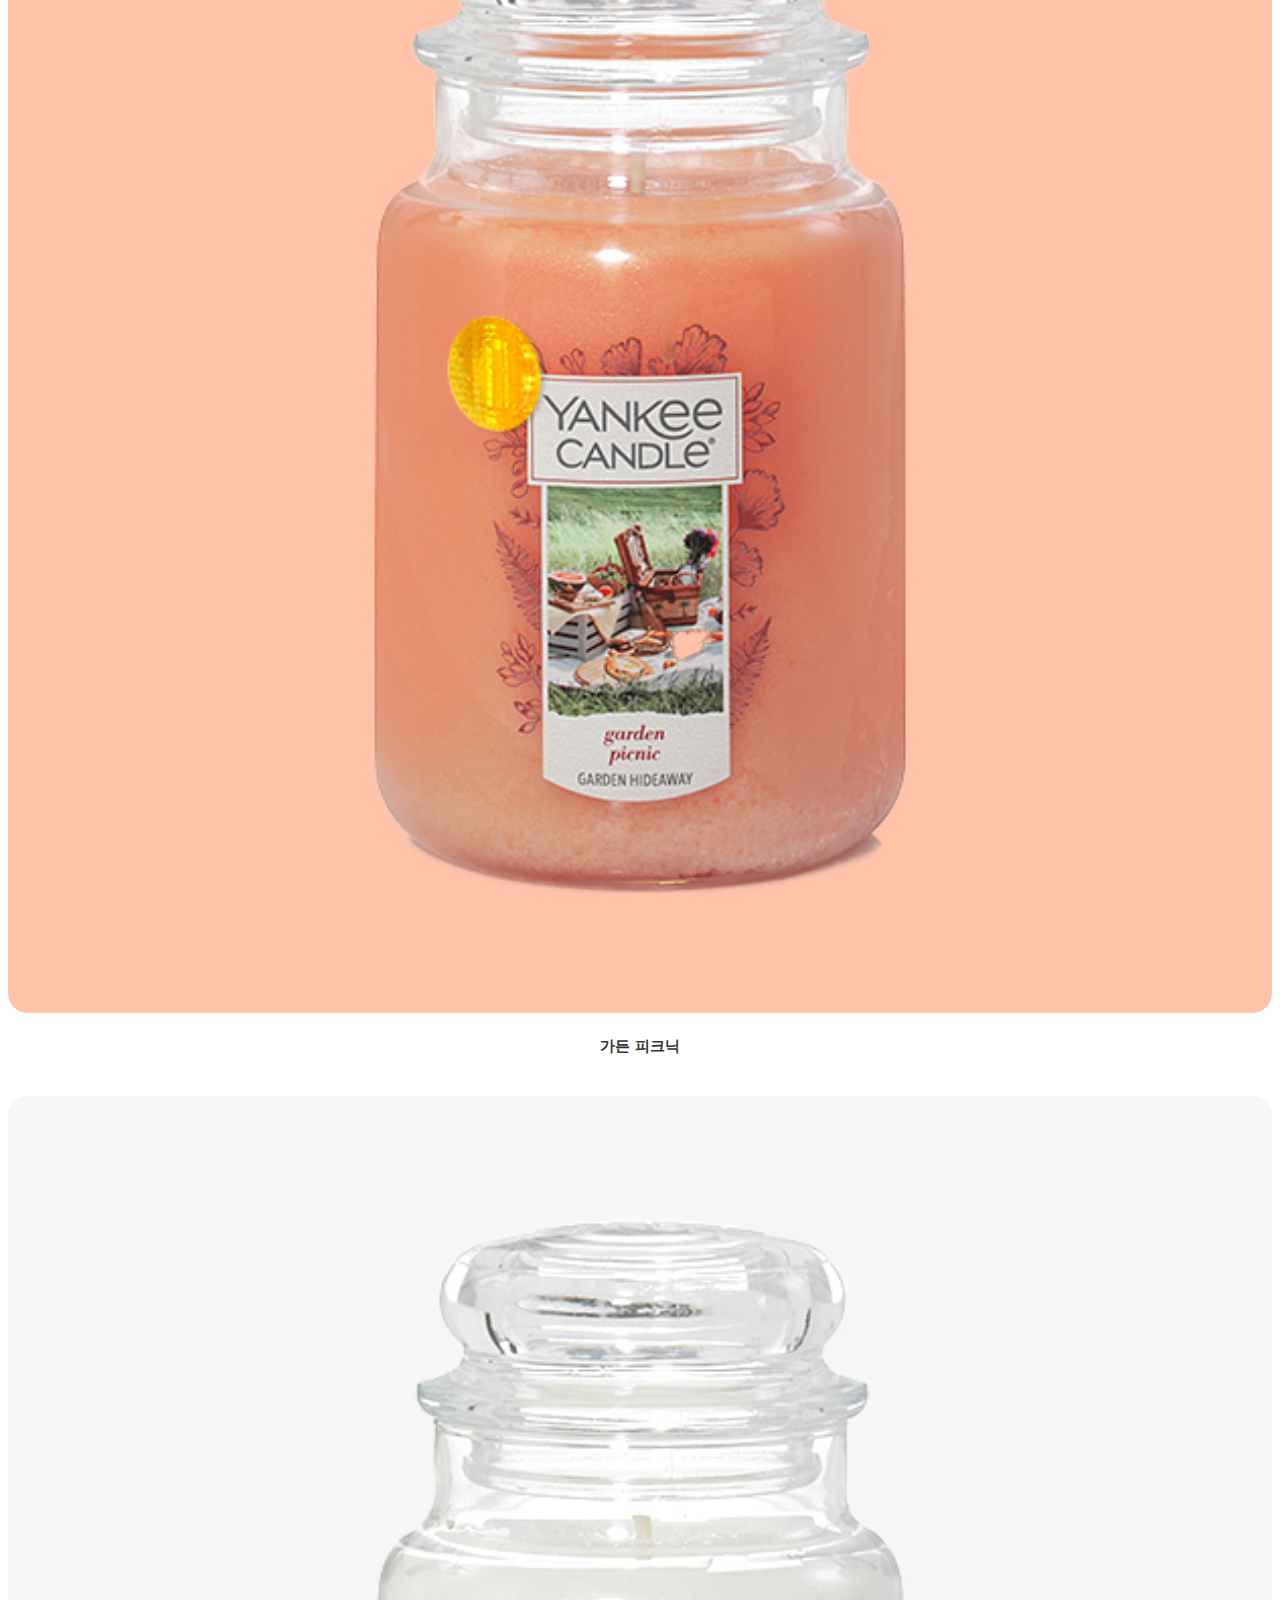
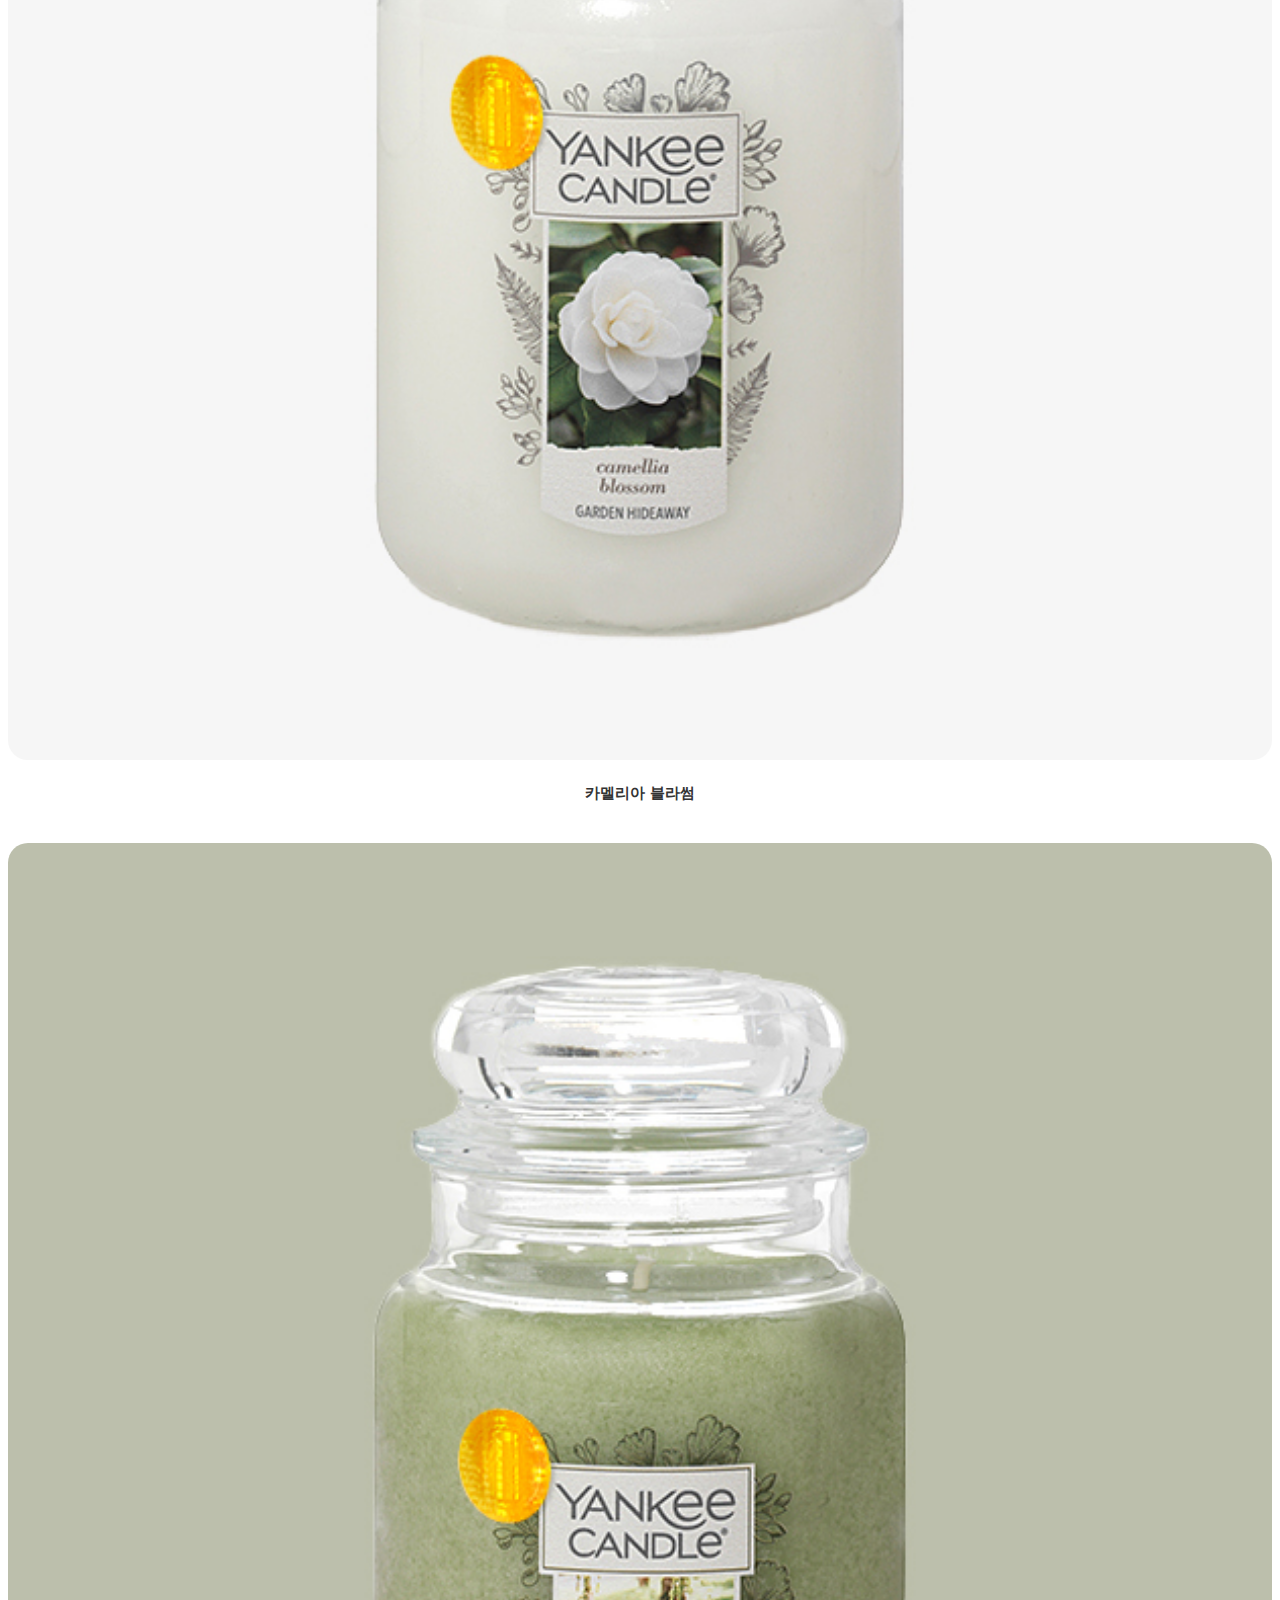
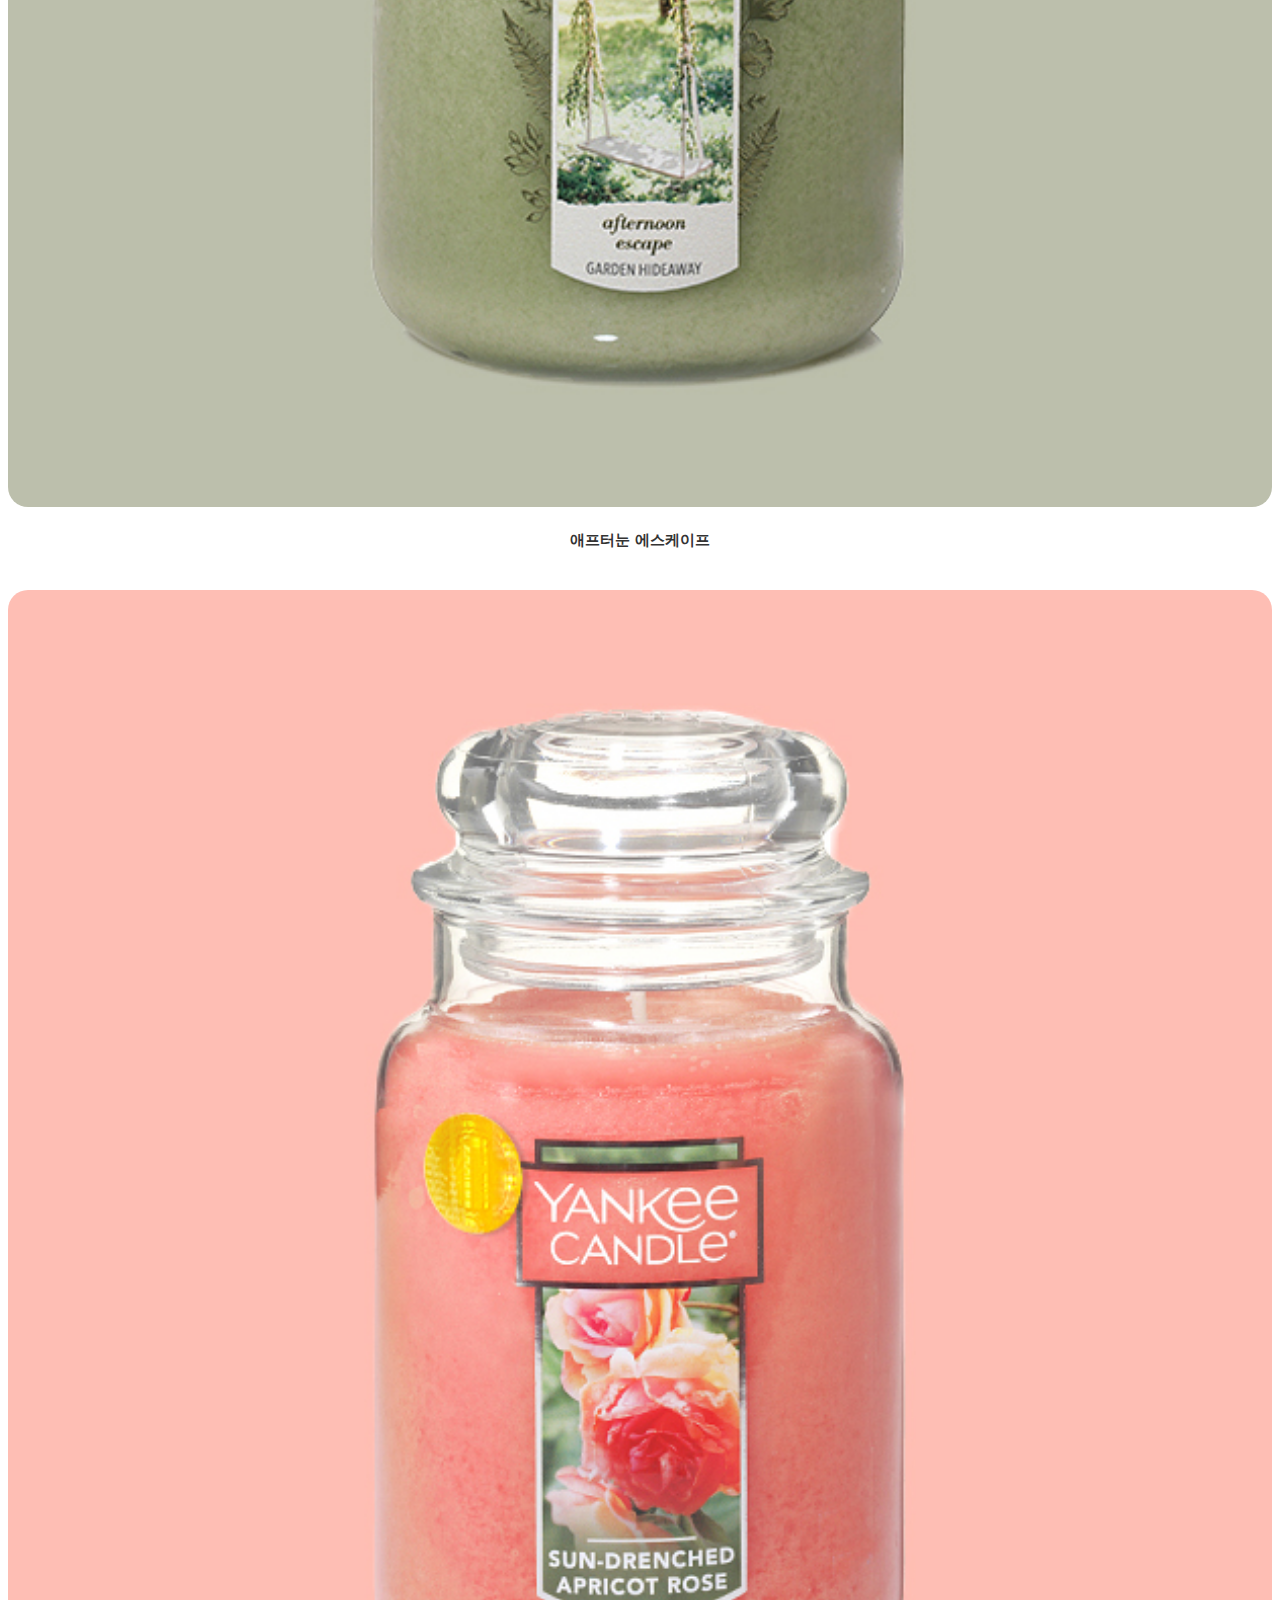
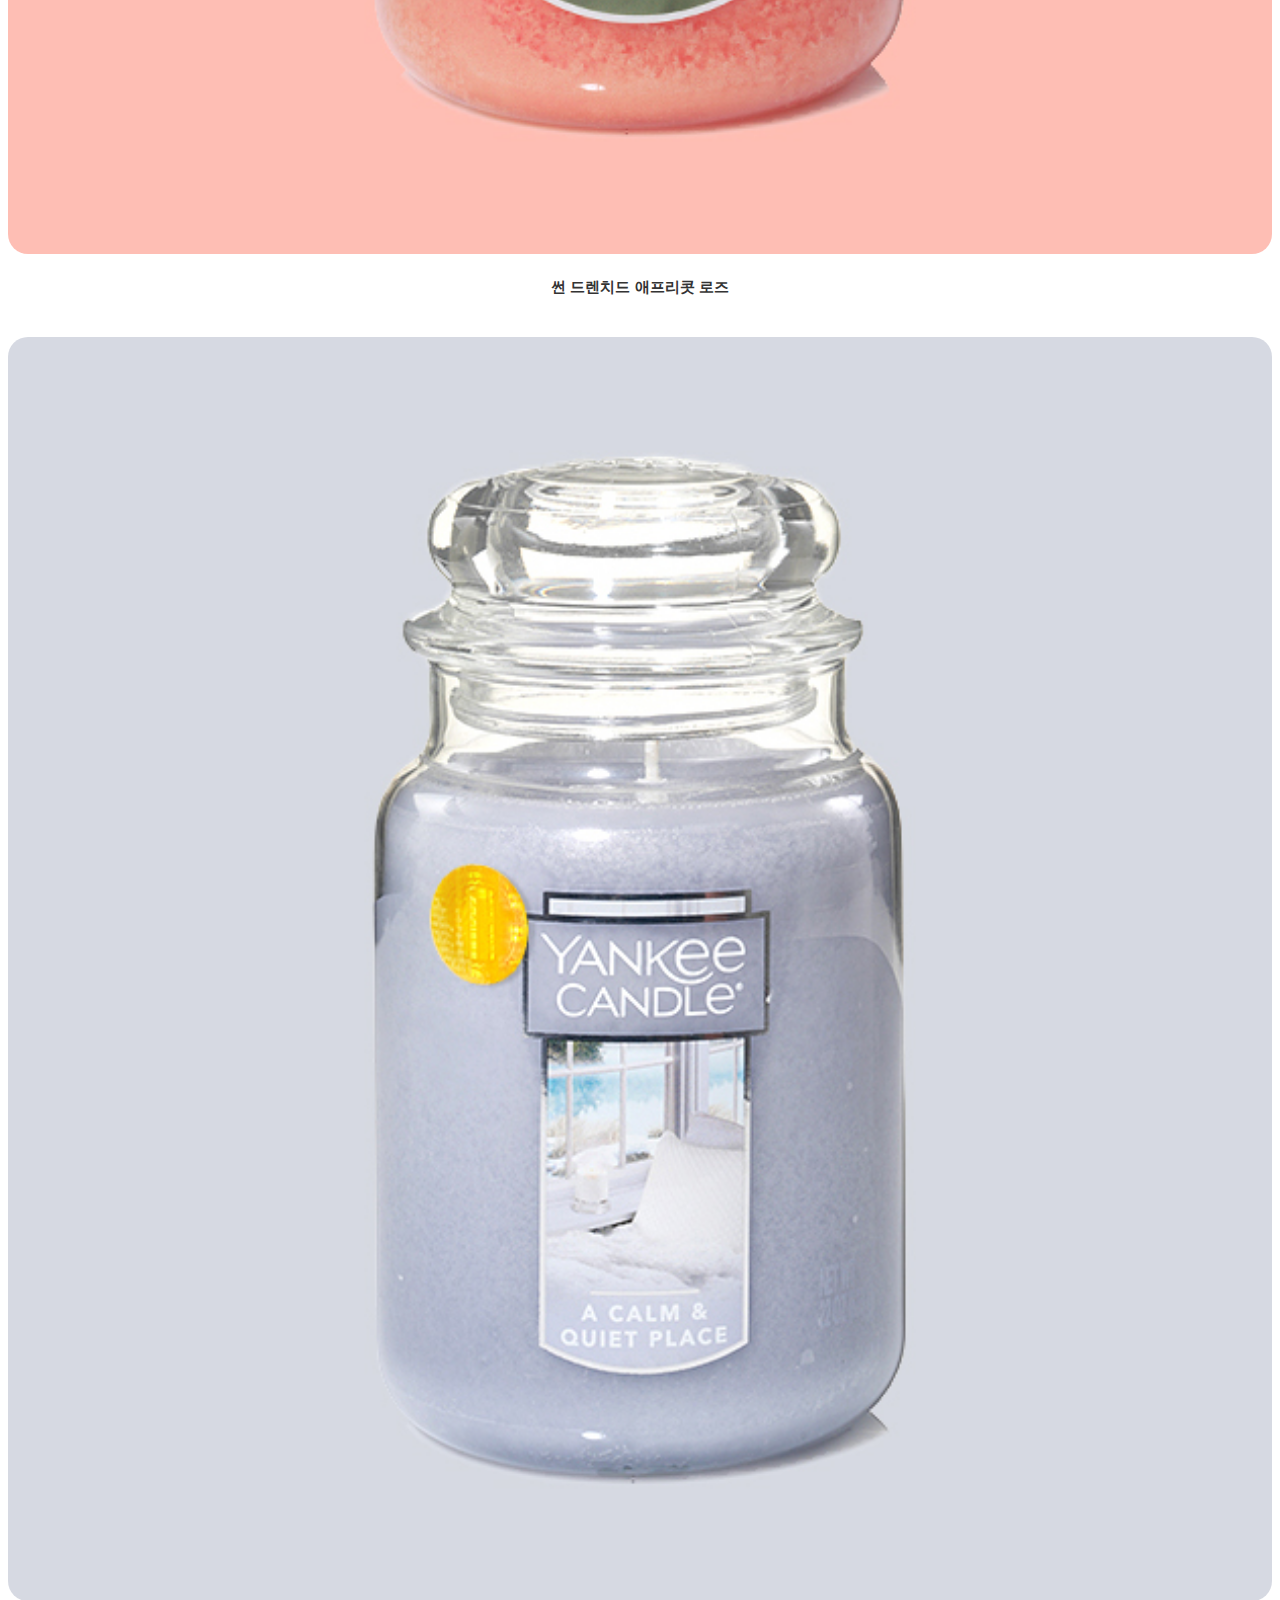
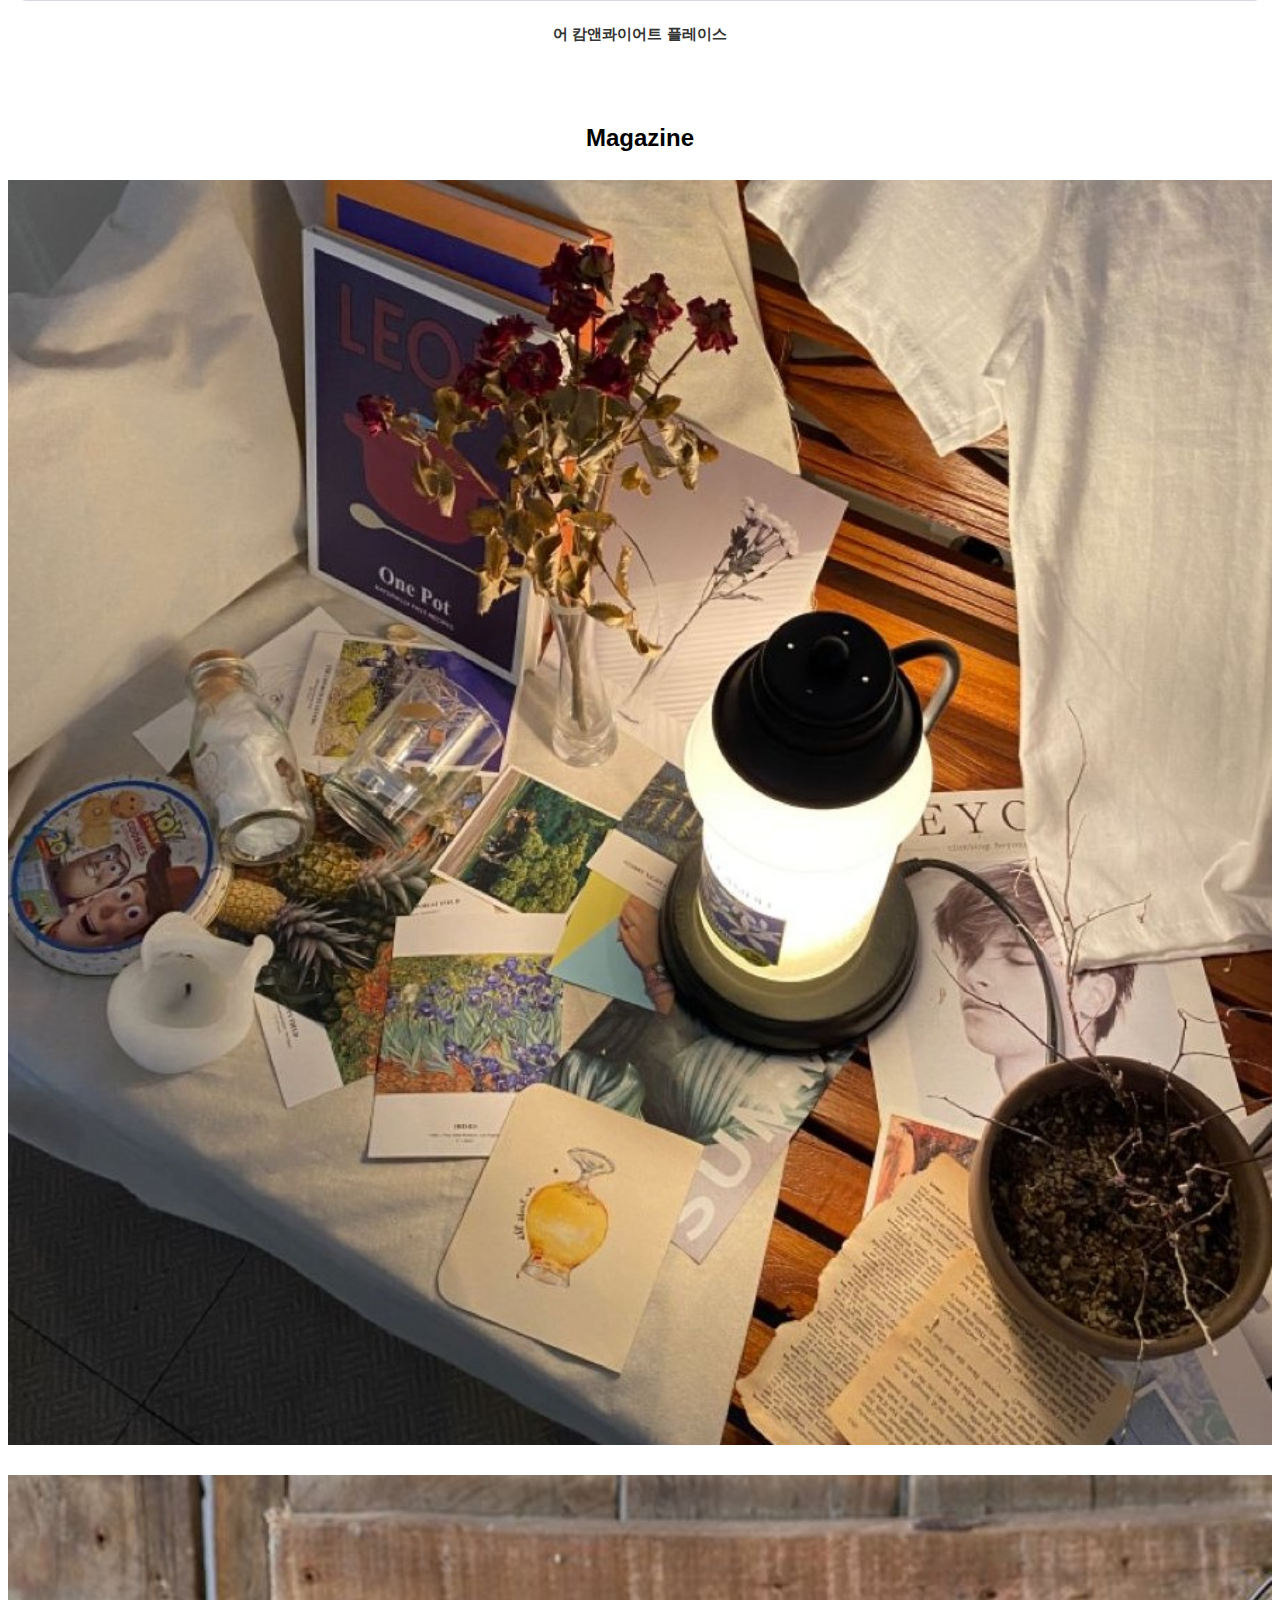
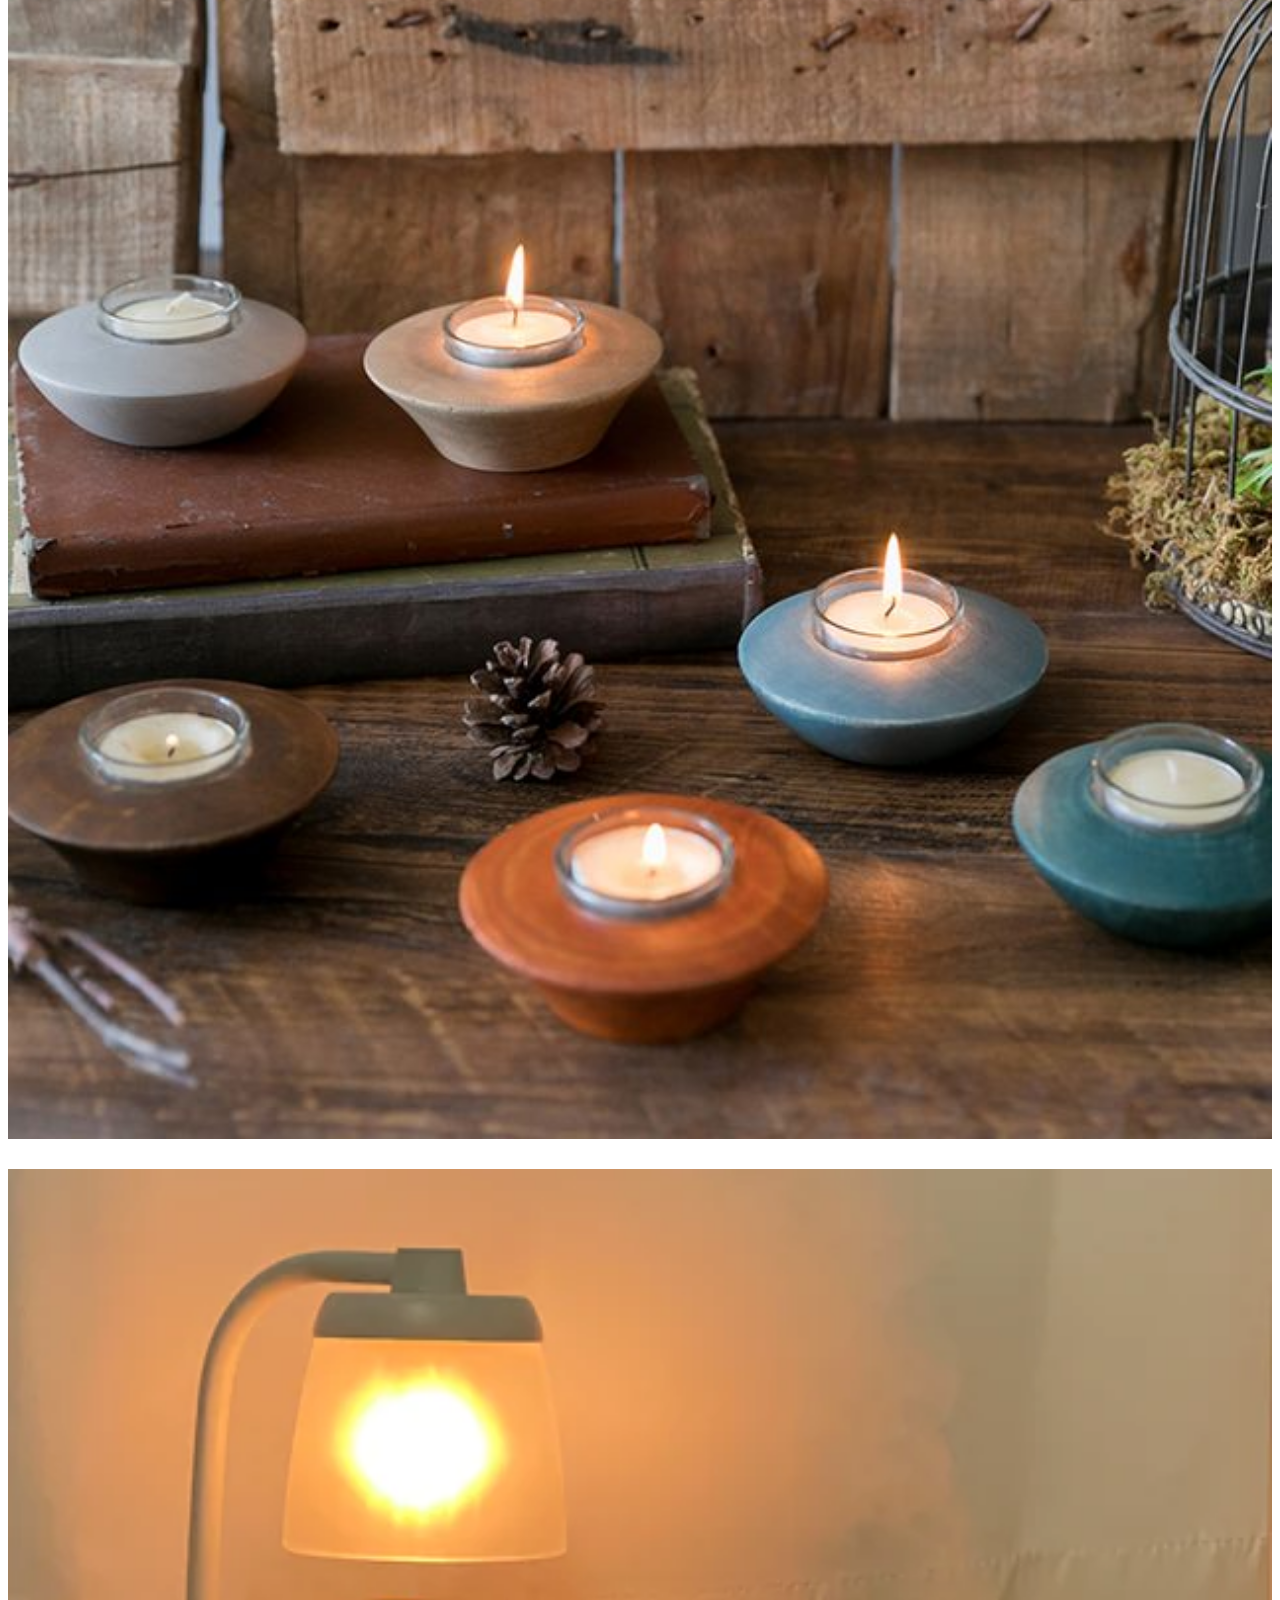
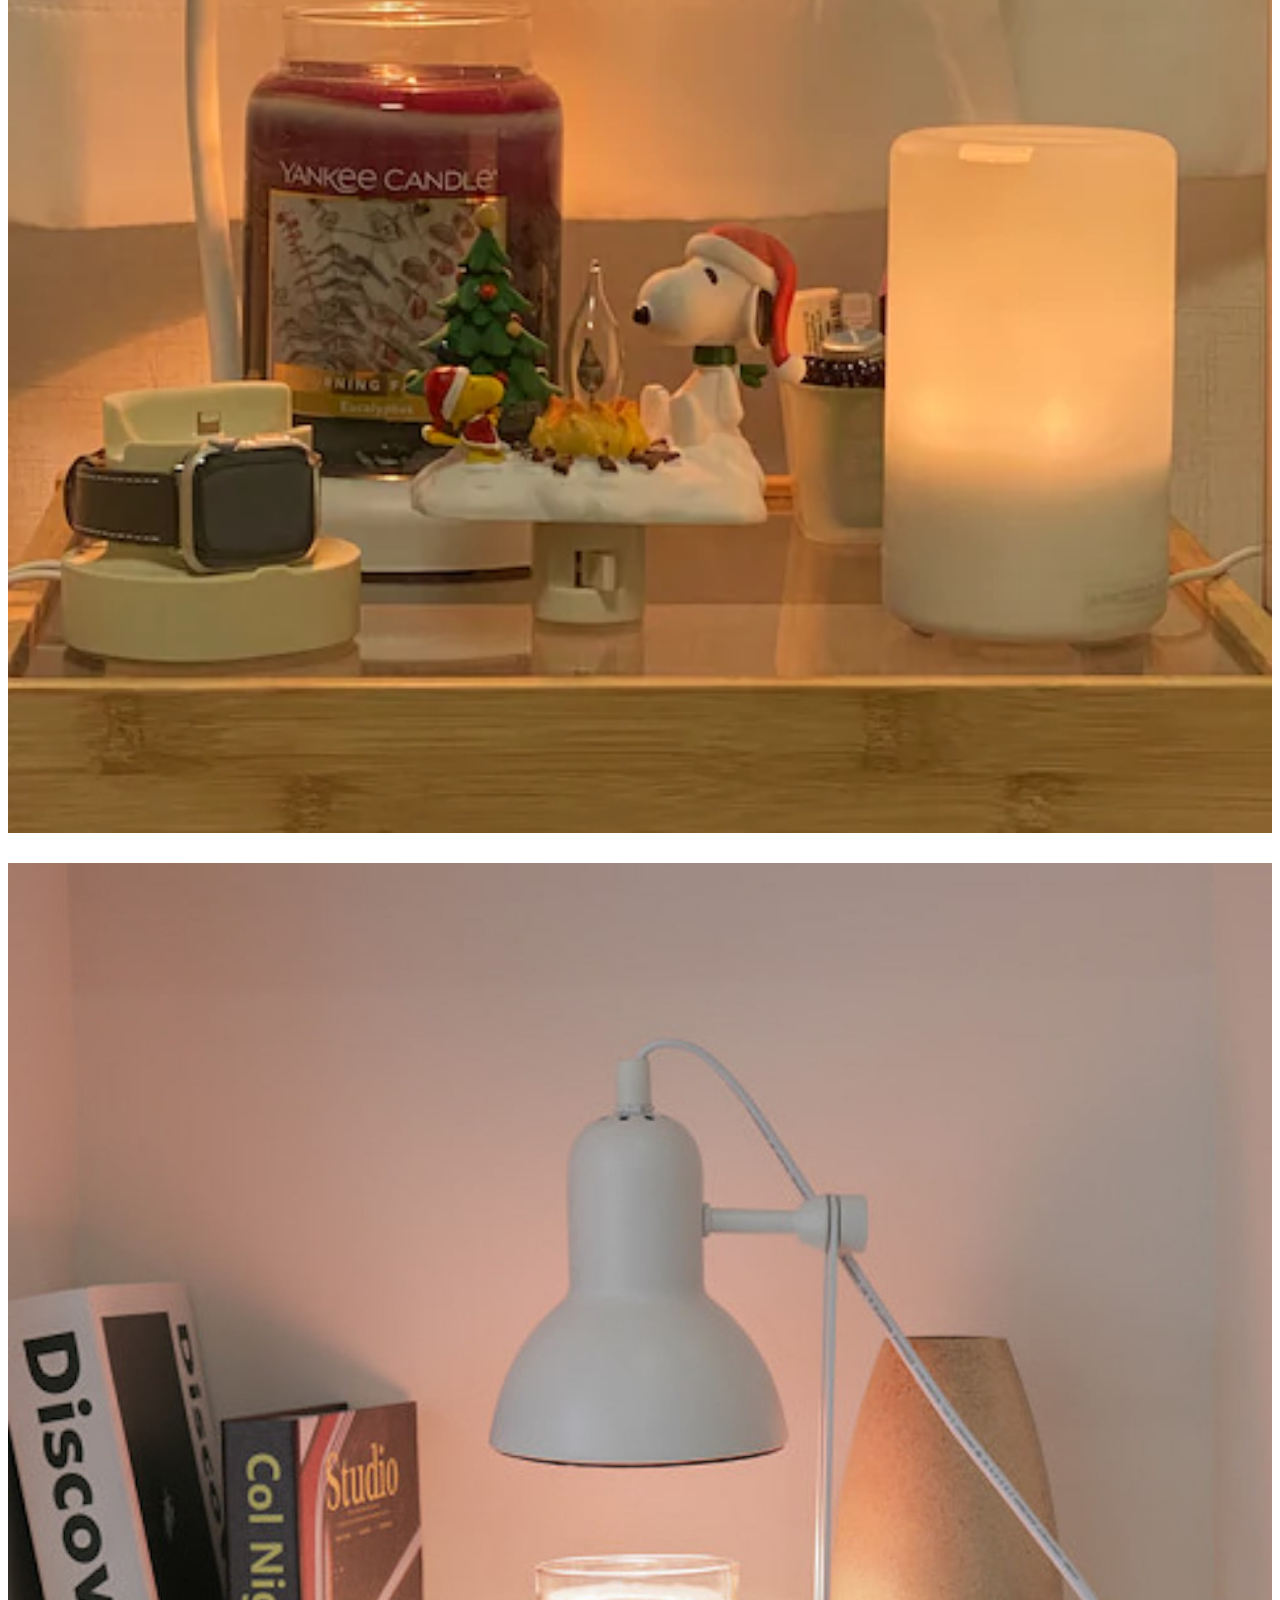
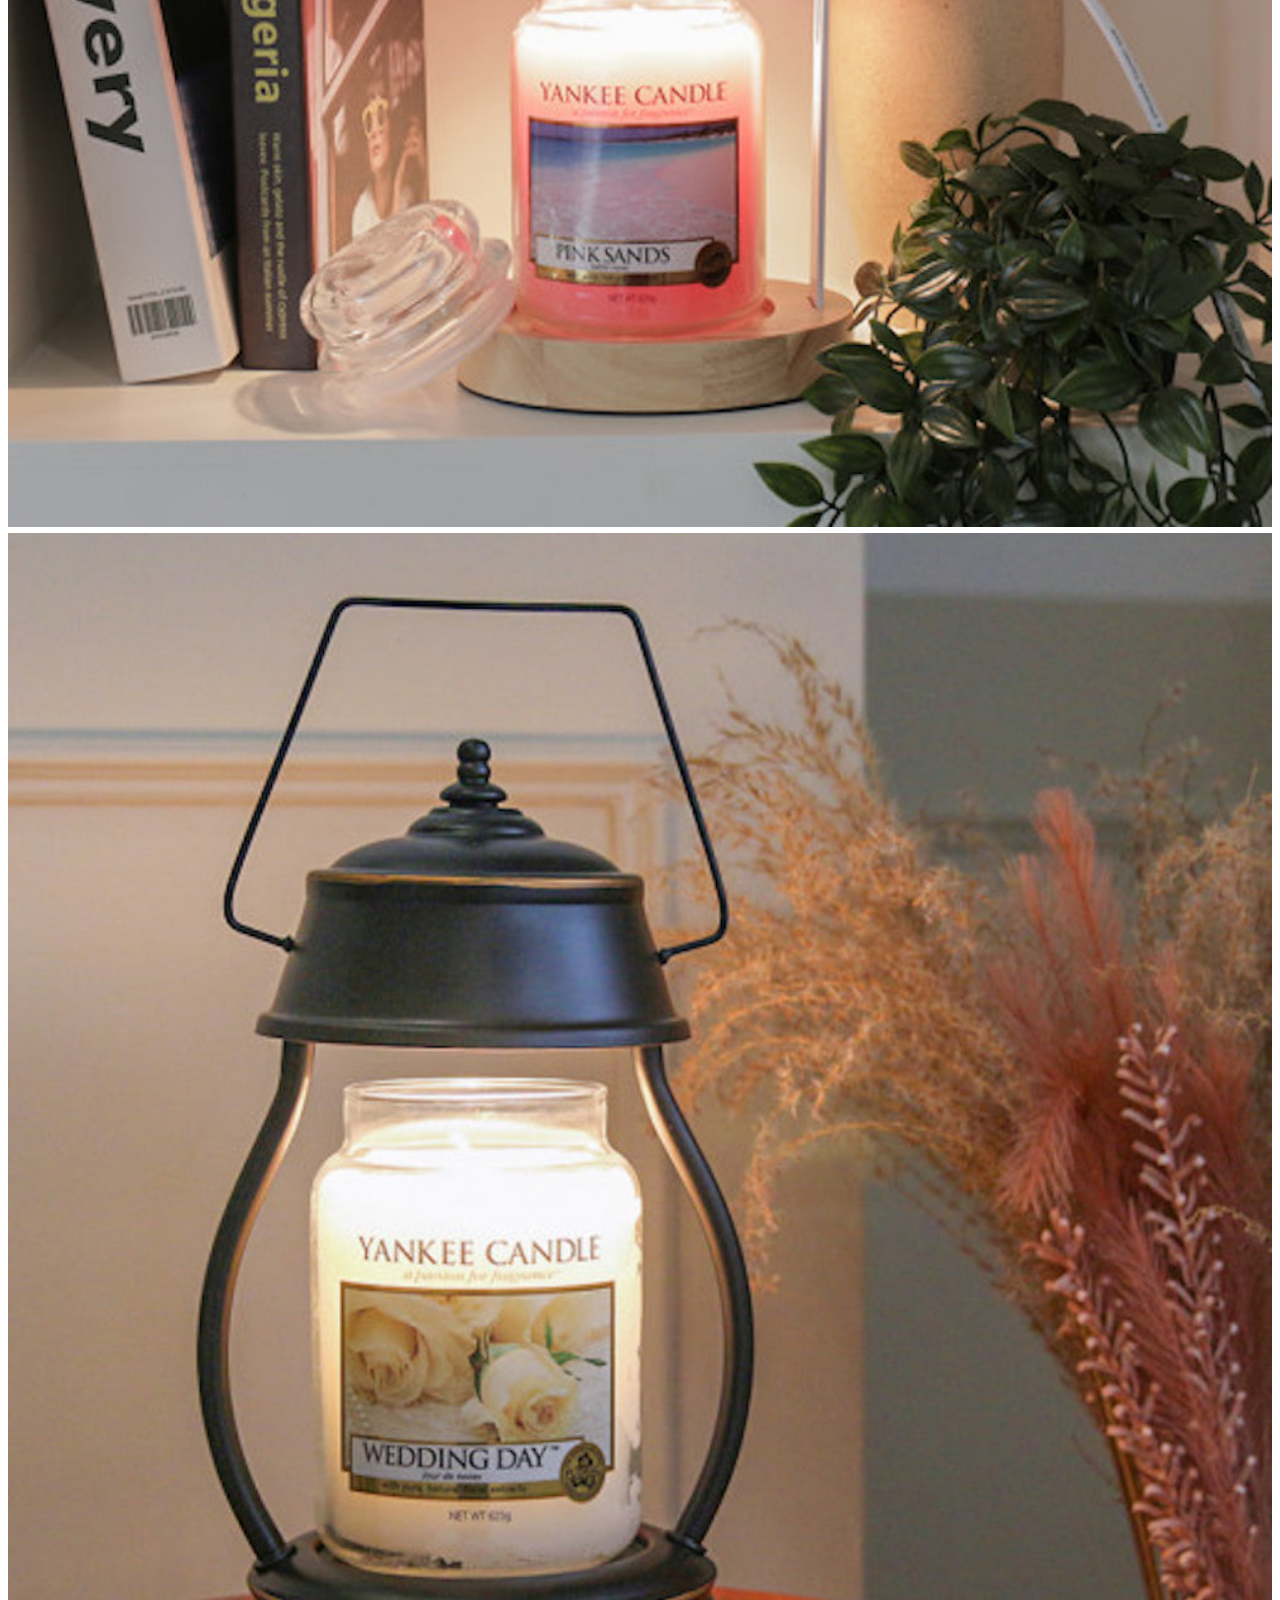
==== commit 36266ca0: "Add files via upload" ====
--- a/index.html
+++ b/index.html
@@ -1,275 +1,339 @@
 <!DOCTYPE html>
 <html lang="ko-KR">
-<head>
-	<meta charset="utf-8">
-	<meta name="viewport" content="width=device-width, initial-scale=1">
-	<link rel="stylesheet" href="style1.css">
-
-	<title>	YANKEE CANDLE </title>
-	<link href="https://cdn.jsdelivr.net/npm/bootstrap@5.0.1/dist/css/bootstrap.min.css" rel="stylesheet" integrity="sha384-+0n0xVW2eSR5OomGNYDnhzAbDsOXxcvSN1TPprVMTNDbiYZCxYbOOl7+AMvyTG2x" crossorigin="anonymous">
-</head>
-
-<body>
-
-	<script src="https://cdn.jsdelivr.net/npm/bootstrap@5.0.1/dist/js/bootstrap.bundle.min.js" integrity="sha384-gtEjrD/SeCtmISkJkNUaaKMoLD0//ElJ19smozuHV6z3Iehds+3Ulb9Bn9Plx0x4" crossorigin="anonymous"></script>
-	
-	<div class="container">
-		<div class="row">
-			<div class="col-3">
-				<a href="home.html" class="logo">
-					<div class="logo" role="alert" mr-left>
-						<img class="logo-image" src="./images/logo.png" width="80%">
-					</div>
-				</a>
-			</div>
-			<div class="col-7"></div>
-			<div class="col-1">
-				<div class="login">
-					<a class="login-link" href="#">로그인</a>
-				</div>
-	     	</div>
-	     	<div class="col-1">
-	     		<div class="membership">
-	     			<a class="membership-link" href="#">회원가입</a>
-	     		</div>
-	     	</div>
-		</div>
-	</div>
-
-	<!-- navbar -->
-	<div class="container">
-		<div class="row">
-			<div class="col-6">
-				<div class="nav">
-					<a class="nav-link1" href="home.html"><b>HOME</b> &nbsp;&nbsp;&nbsp;&nbsp; </a>
-					<a class="nav-link2" href="product.html">PRODUCT &nbsp;&nbsp;&nbsp;&nbsp; </a> 
-					<a class="nav-link3" href="community.html">COMMUNITY &nbsp;&nbsp;&nbsp;&nbsp; </a> 
-					<a class="nav-link4" href="franchise.html">FRANCHISE &nbsp;&nbsp;&nbsp;&nbsp; </a> 
-				</div>
-			</div>
-			<div class="col-2"></div>
-			<div class="col-4">
-				<div class="search"></div>
-			</div>
-		</div>
-	</div>
-
-	
-	<!-- Carousel -->
-	<div id="carouselExampleIndicators" class="carousel slide" data-bs-ride="carousel">
-	  <div class="carousel-indicators">
-	    <button type="button" data-bs-target="#carouselExampleIndicators" data-bs-slide-to="0" class="active" aria-current="true" aria-label="Slide 1"></button>
-	    <button type="button" data-bs-target="#carouselExampleIndicators" data-bs-slide-to="1" aria-label="Slide 2"></button>
-	    <button type="button" data-bs-target="#carouselExampleIndicators" data-bs-slide-to="2" aria-label="Slide 3"></button>
-	  </div>
-	  <div class="carousel-inner">
-	    <div class="carousel-item item1 active">
-	    	<div class="helper"></div><div class="intro">	 
-	    	</div>
-	    </div>
-	    <div class="carousel-item item2">
-	    	<div class="helper"></div><div class="intro">	 
-	    	</div>
-	    </div>
-	  </div>
-	  <button class="carousel-control-prev" type="button" data-bs-target="#carouselExampleIndicators" data-bs-slide="prev">
-	    <span class="carousel-control-prev-icon" aria-hidden="true"></span>
-	    <span class="visually-hidden">Previous</span>
-	  </button>
-	  <button class="carousel-control-next" type="button" data-bs-target="#carouselExampleIndicators" data-bs-slide="next">
-	    <span class="carousel-control-next-icon" aria-hidden="true"></span>
-	    <span class="visually-hidden">Next</span>
-	  </button>
-	</div>
-
-	
-
-	<!-- Best Seller  -->
-	<div class="container">
-		<div class="row">
-			<div class="col-5"></div>
-			<div class="col-2">
-				<div class="best">
-				  <b>Best Seller</b>
-				</div>
-			<div class="col-5"></div>
-			</div>
-		</div>
-
-		<div class="row">
-			<div class="col-2">
-				<a href="product-1.html" class="best1-1">
-					<img class="best-image" src="./images/b_1.jpg" width="100%" >
-					<div class="best-info">
-						<h4>홈메이드 허브 레모네이드</h4>
-					</div>
-				</a>
-			</div>
-
-			<div class="col-2">
-				<a href="product-1.html" class="best1-1">
-					<img class="best-image" src="./images/b_2.jpg" width="100%" >
-					<div class="best-info">
-						<h4>가든 피크닉</h4>
-					</div>
-				</a>
-			</div>
-
-			<div class="col-2">
-				<a href="product-1.html" class="category1-1">
-					<img class="best-image" src="./images/b_3.jpg" width="100%" >
-					<div class="best-info">
-						<h4>카멜리아 블라썸</h4>
-					</div>
-				</a>
-			</div>
-
-			<div class="col-2">
-				<a href="product-1.html" class="category1-1">
-					<img class="best-image" src="./images/b_4.jpg" width="100%" >
-					<div class="best-info">
-						<h4>애프터눈 에스케이프</h4>
-					</div>
-				</a>
-			</div>
-
-			<div class="col-2">
-				<a href="product-1.html" class="category1-1">
-					<img class="best-image" src="./images/b_5.jpg" width="100%" >
-					<div class="best-info">
-						<h4>썬 드렌치드 애프리콧 로즈</h4>
-					</div>
-				</a>
-			</div>
-
-			<div class="col-2">
-				<a href="product-1.html" class="category1-1">
-					<img class="best-image" src="./images/b_6.jpg" width="100%" >
-					<div class="best-info">
-						<h4>어 캄앤콰이어트 플레이스</h4>
-					</div>
-				</a>
-			</div>
-
-		</div>
-	</div>
-
-
-
-<!-- Magazine -->
-	<div class="container">
-		<div class="row">
-			<div class="col-5"></div>
-			<div class="col-2">
-				<div class="magazine">
-				  <b>Magazine</b>
-				</div>
-			<div class="col-5"></div>
-			</div>
-		</div>
-
-		<div class="row">
-			<div class="col-4">
-				<a href="#" class="magazine">
-					<img class="magazine-image" src="./images/m2.jpg" width="100%" style="margin-bottom: 24px;" >
-				</a>
-			</div>
-
-			<div class="col-4">
-				<a href="#" class="magazine">
-					<img class="magazine-image" src="./images/m4.jpg" width="100%" style="margin-bottom: 24px;">
-				</a>
-			</div>
-
-			<div class="col-4">
-				<a href="#" class="magazine">
-					<img class="magazine-image" src="./images/m5.webp" width="100%" style="margin-bottom: 24px;">
-				</a>
-			</div>
-
-			<div class="col-3">
-				<a href="#" class="magazine">
-					<img class="magazine-image" src="./images/m6.jpg" width="100%" >
-				</a>
-			</div>
-
-			<div class="col-3">
-				<a href="#" class="magazine">
-					<img class="magazine-image" src="./images/m1.jpg" width="100%" >
-				</a>
-			</div>
-
-			<div class="col-3">
-				<a href="#" class="magazine">
-					<img class="magazine-image" src="./images/m9.jpg" width="100%" >
-				</a>
-			</div>
-
-			<div class="col-3">
-				<a href="#" class="magazine">
-					<img class="magazine-image" src="./images/m7.png" width="100%" >
-				</a>
-			</div>
-
-		</div>
-	</div>
-
-
-<!-- Review -->
-	<div class="container">
-		<div class="row">
-			<div class="col-5"></div>
-			<div class="col-2">
-				<div class="magazine">
-				  <b>Review</b>
-				</div>
-			<div class="col-5"></div>
-			</div>
-		</div>
-
-		<div class="row">
-			<div class="col-4">
-				<a href="#" class="review">
-					<img class="review-image" src="./images/r1.jpg" width="100%" >
-				</a>
-			</div>
-
-			<div class="col-4">
-				<a href="#" class="review">
-					<img class="review-image" src="./images/r2.jpg" width="100%" >
-				</a>
-			</div>
-
-			<div class="col-4">
-				<a href="#" class="review">
-					<img class="review-image" src="./images/r3.jpg" width="100%" >
-				</a>
-			</div>
-
-		</div>
-	</div>
-
-
-	<div class="footer">
-		<a href="./images/facebook.png">
-		 <img src="./images/facebook.png" height="20"></a>
-		<a href="./images/instagram.png">
-		 <img src="./images/instagram.png" height="20"></a>
-		<a href="./images/twitter.png">
-		 <img src="./images/twitter.png" height="20"></a><br><br>
-		상호 : (주)아로마글로바대표 : 임미숙본사 : 380-871) 충청북도 충주시 기업도시2로 27 (영평리 571)<br>
-		서울사무소 : 135-871) 서울시 강남구 영동대로 607, 9층 (삼성동, 랜드마크타워)대표전화 : 1544-5885<br>
-		사업자번호 : 220-81-99275Copyright © (주)아로마글로바. All rights reserved.
-	</div>
-
-
-
-	
-
-
-	<script src="https://cdn.jsdelivr.net/npm/@popperjs/core@2.9.2/dist/umd/popper.min.js" integrity="sha384-IQsoLXl5PILFhosVNubq5LC7Qb9DXgDA9i+tQ8Zj3iwWAwPtgFTxbJ8NT4GN1R8p" crossorigin="anonymous"></script>
-	<script src="https://cdn.jsdelivr.net/npm/bootstrap@5.0.1/dist/js/bootstrap.min.js" integrity="sha384-Atwg2Pkwv9vp0ygtn1JAojH0nYbwNJLPhwyoVbhoPwBhjQPR5VtM2+xf0Uwh9KtT" crossorigin="anonymous"></script>
-
-</body>
-		
+  <head>
+    <meta charset="utf-8" />
+    <meta name="viewport" content="width=device-width, initial-scale=1" />
+    <link rel="stylesheet" href="style1.css" />
+
+    <title>YANKEE CANDLE</title>
+    <link
+      href="https://cdn.jsdelivr.net/npm/bootstrap@5.0.1/dist/css/bootstrap.min.css"
+      rel="stylesheet"
+      integrity="sha384-+0n0xVW2eSR5OomGNYDnhzAbDsOXxcvSN1TPprVMTNDbiYZCxYbOOl7+AMvyTG2x"
+      crossorigin="anonymous"
+    />
+    <link
+      rel="stylesheet"
+      href="https://cdnjs.cloudflare.com/ajax/libs/font-awesome/6.2.1/css/all.min.css"
+    />
+  </head>
+
+  <body>
+    <script
+      src="https://cdn.jsdelivr.net/npm/bootstrap@5.0.1/dist/js/bootstrap.bundle.min.js"
+      integrity="sha384-gtEjrD/SeCtmISkJkNUaaKMoLD0//ElJ19smozuHV6z3Iehds+3Ulb9Bn9Plx0x4"
+      crossorigin="anonymous"
+    ></script>
+
+    <div class="container">
+      <div class="row">
+        <div class="col-3">
+          <a href="index.html" class="logo">
+            <div class="logo" role="alert" mr-left="mr-left">
+              <img class="logo-image" src="./images/logo.png" width="80%" />
+            </div>
+          </a>
+        </div>
+        <div class="col-7"></div>
+        <div class="col-1">
+          <div class="login">
+            <a class="login-link" href="login.html">로그인</a>
+          </div>
+        </div>
+        <div class="col-1">
+          <div class="membership">
+            <a class="membership-link" href="#">회원가입</a>
+          </div>
+        </div>
+      </div>
+    </div>
+
+    <!-- navbar -->
+    <div class="container">
+      <div class="row">
+        <div class="col-6">
+          <div class="nav">
+            <a class="nav-link1" href="index.html">
+              <b>HOME</b>
+              &nbsp;&nbsp;&nbsp;&nbsp;
+            </a>
+            <a class="nav-link2" href="product.html"
+              >PRODUCT &nbsp;&nbsp;&nbsp;&nbsp;
+            </a>
+            <a class="nav-link3" href="community.html"
+              >COMMUNITY &nbsp;&nbsp;&nbsp;&nbsp;
+            </a>
+            <a class="nav-link4" href="franchise.html"
+              >FRANCHISE &nbsp;&nbsp;&nbsp;&nbsp;
+            </a>
+          </div>
+        </div>
+        <div class="col-2"></div>
+        <div class="col-4">
+          <div class="search"></div>
+        </div>
+      </div>
+    </div>
+
+    <!-- Carousel -->
+    <div
+      id="carouselExampleIndicators"
+      class="carousel slide"
+      data-bs-ride="carousel"
+    >
+      <div class="carousel-indicators">
+        <button
+          type="button"
+          data-bs-target="#carouselExampleIndicators"
+          data-bs-slide-to="0"
+          class="active"
+          aria-current="true"
+          aria-label="Slide 1"
+        ></button>
+        <button
+          type="button"
+          data-bs-target="#carouselExampleIndicators"
+          data-bs-slide-to="1"
+          aria-label="Slide 2"
+        ></button>
+        <button
+          type="button"
+          data-bs-target="#carouselExampleIndicators"
+          data-bs-slide-to="2"
+          aria-label="Slide 3"
+        ></button>
+      </div>
+      <div class="carousel-inner">
+        <div class="carousel-item item1 active">
+          <div class="helper"></div>
+          <div class="intro"></div>
+        </div>
+        <div class="carousel-item item2">
+          <div class="helper"></div>
+          <div class="intro"></div>
+        </div>
+      </div>
+      <button
+        class="carousel-control-prev"
+        type="button"
+        data-bs-target="#carouselExampleIndicators"
+        data-bs-slide="prev"
+      >
+        <span class="carousel-control-prev-icon" aria-hidden="true"></span>
+        <span class="visually-hidden">Previous</span>
+      </button>
+      <button
+        class="carousel-control-next"
+        type="button"
+        data-bs-target="#carouselExampleIndicators"
+        data-bs-slide="next"
+      >
+        <span class="carousel-control-next-icon" aria-hidden="true"></span>
+        <span class="visually-hidden">Next</span>
+      </button>
+    </div>
+
+    <!-- Best Seller -->
+    <div class="container">
+      <div class="row">
+        <div class="col-5"></div>
+        <div class="col-2">
+          <div class="best">
+            <b>Best Seller</b>
+          </div>
+          <div class="col-5"></div>
+        </div>
+      </div>
+
+      <div class="row">
+        <div class="col-2">
+          <a href="product-1.html" class="best1-1">
+            <img class="best-image" src="./images/b_1.jpg" width="100%" />
+            <div class="best-info">
+              <h4>홈메이드 허브 레모네이드</h4>
+            </div>
+          </a>
+        </div>
+
+        <div class="col-2">
+          <a href="product-1.html" class="best1-1">
+            <img class="best-image" src="./images/b_2.jpg" width="100%" />
+            <div class="best-info">
+              <h4>가든 피크닉</h4>
+            </div>
+          </a>
+        </div>
+
+        <div class="col-2">
+          <a href="product-1.html" class="category1-1">
+            <img class="best-image" src="./images/b_3.jpg" width="100%" />
+            <div class="best-info">
+              <h4>카멜리아 블라썸</h4>
+            </div>
+          </a>
+        </div>
+
+        <div class="col-2">
+          <a href="product-1.html" class="category1-1">
+            <img class="best-image" src="./images/b_4.jpg" width="100%" />
+            <div class="best-info">
+              <h4>애프터눈 에스케이프</h4>
+            </div>
+          </a>
+        </div>
+
+        <div class="col-2">
+          <a href="product-1.html" class="category1-1">
+            <img class="best-image" src="./images/b_5.jpg" width="100%" />
+            <div class="best-info">
+              <h4>썬 드렌치드 애프리콧 로즈</h4>
+            </div>
+          </a>
+        </div>
+
+        <div class="col-2">
+          <a href="product-1.html" class="category1-1">
+            <img class="best-image" src="./images/b_6.jpg" width="100%" />
+            <div class="best-info">
+              <h4>어 캄앤콰이어트 플레이스</h4>
+            </div>
+          </a>
+        </div>
+      </div>
+    </div>
+
+    <!-- Magazine -->
+    <div class="container">
+      <div class="row">
+        <div class="col-5"></div>
+        <div class="col-2">
+          <div class="magazine">
+            <b>Magazine</b>
+          </div>
+          <div class="col-5"></div>
+        </div>
+      </div>
+
+      <div class="row">
+        <div class="col-4">
+          <a href="#" class="magazine">
+            <img
+              class="magazine-image"
+              src="./images/m2.jpg"
+              width="100%"
+              style="margin-bottom: 24px"
+            />
+          </a>
+        </div>
+
+        <div class="col-4">
+          <a href="#" class="magazine">
+            <img
+              class="magazine-image"
+              src="./images/m4.jpg"
+              width="100%"
+              style="margin-bottom: 24px"
+            />
+          </a>
+        </div>
+
+        <div class="col-4">
+          <a href="#" class="magazine">
+            <img
+              class="magazine-image"
+              src="./images/m5.webp"
+              width="100%"
+              style="margin-bottom: 24px"
+            />
+          </a>
+        </div>
+
+        <div class="col-3">
+          <a href="#" class="magazine">
+            <img class="magazine-image" src="./images/m6.jpg" width="100%" />
+          </a>
+        </div>
+
+        <div class="col-3">
+          <a href="#" class="magazine">
+            <img class="magazine-image" src="./images/m1.jpg" width="100%" />
+          </a>
+        </div>
+
+        <div class="col-3">
+          <a href="#" class="magazine">
+            <img class="magazine-image" src="./images/m9.jpg" width="100%" />
+          </a>
+        </div>
+
+        <div class="col-3">
+          <a href="#" class="magazine">
+            <img class="magazine-image" src="./images/m7.png" width="100%" />
+          </a>
+        </div>
+      </div>
+    </div>
+
+    <!-- Review -->
+    <div class="container">
+      <div class="row">
+        <div class="col-5"></div>
+        <div class="col-2">
+          <div class="magazine">
+            <b>Review</b>
+          </div>
+          <div class="col-5"></div>
+        </div>
+      </div>
+
+      <div class="row">
+        <div class="col-4">
+          <a href="#" class="review">
+            <img class="review-image" src="./images/r1.jpg" width="100%" />
+          </a>
+        </div>
+
+        <div class="col-4">
+          <a href="#" class="review">
+            <img class="review-image" src="./images/r2.jpg" width="100%" />
+          </a>
+        </div>
+
+        <div class="col-4">
+          <a href="#" class="review">
+            <img class="review-image" src="./images/r3.jpg" width="100%" />
+          </a>
+        </div>
+      </div>
+    </div>
+
+    <div class="footer">
+      <a href="./images/facebook.png">
+        <img src="./images/facebook.png" height="20"
+      /></a>
+      <a href="./images/instagram.png">
+        <img src="./images/instagram.png" height="20"
+      /></a>
+      <a href="./images/twitter.png">
+        <img src="./images/twitter.png" height="20" /></a
+      ><br /><br />
+      상호 : (주)아로마글로바대표 : 임미숙본사 : 380-871) 충청북도 충주시
+      기업도시2로 27 (영평리 571)<br />
+      서울사무소 : 135-871) 서울시 강남구 영동대로 607, 9층 (삼성동,
+      랜드마크타워)대표전화 : 1544-5885<br />
+      사업자번호 : 220-81-99275Copyright © (주)아로마글로바. All rights
+      reserved.
+    </div>
+
+    <script
+      src="https://cdn.jsdelivr.net/npm/@popperjs/core@2.9.2/dist/umd/popper.min.js"
+      integrity="sha384-IQsoLXl5PILFhosVNubq5LC7Qb9DXgDA9i+tQ8Zj3iwWAwPtgFTxbJ8NT4GN1R8p"
+      crossorigin="anonymous"
+    ></script>
+    <script
+      src="https://cdn.jsdelivr.net/npm/bootstrap@5.0.1/dist/js/bootstrap.min.js"
+      integrity="sha384-Atwg2Pkwv9vp0ygtn1JAojH0nYbwNJLPhwyoVbhoPwBhjQPR5VtM2+xf0Uwh9KtT"
+      crossorigin="anonymous"
+    ></script>
+  </body>
 </html>
--- a/style1.css
+++ b/style1.css
@@ -1,5 +1,3 @@
-<style>
-
 *{
 	font-family: 'Noto Sans KR', sans-serif;
 }
@@ -55,12 +53,37 @@
 }
 
 .search{
+	position: relative;
+	display: flex;
 	background-color: white;
 	height: 35px;
 	border: 2px solid #F7E789;
 	border-radius: 1.5em;
 	margin-top: 24px;
 	margin-bottom: 16px;
+}
+
+.search input{
+	margin-left: 16px;
+	border: 0;
+	font-size: 12px;
+	color: #333333;
+}
+
+.search input:focus{
+	outline: none;
+}
+
+.search button{
+	position: absolute;
+	right: 16px;
+	margin-top: 2px;
+	border: 0;
+	background: none;
+}
+
+.search i{
+	color: #555;
 }
 
 .line{
@@ -106,7 +129,7 @@
 
 .best-image{
 	margin-top: 20px;
-	border-radius: 28px;
+	border-radius: 20px;
 }
 
 .best-info h4{
@@ -170,7 +193,3 @@
 	margin: 0 10px;
 	text-decoration: none;
 }
-
-
-
-</style>
